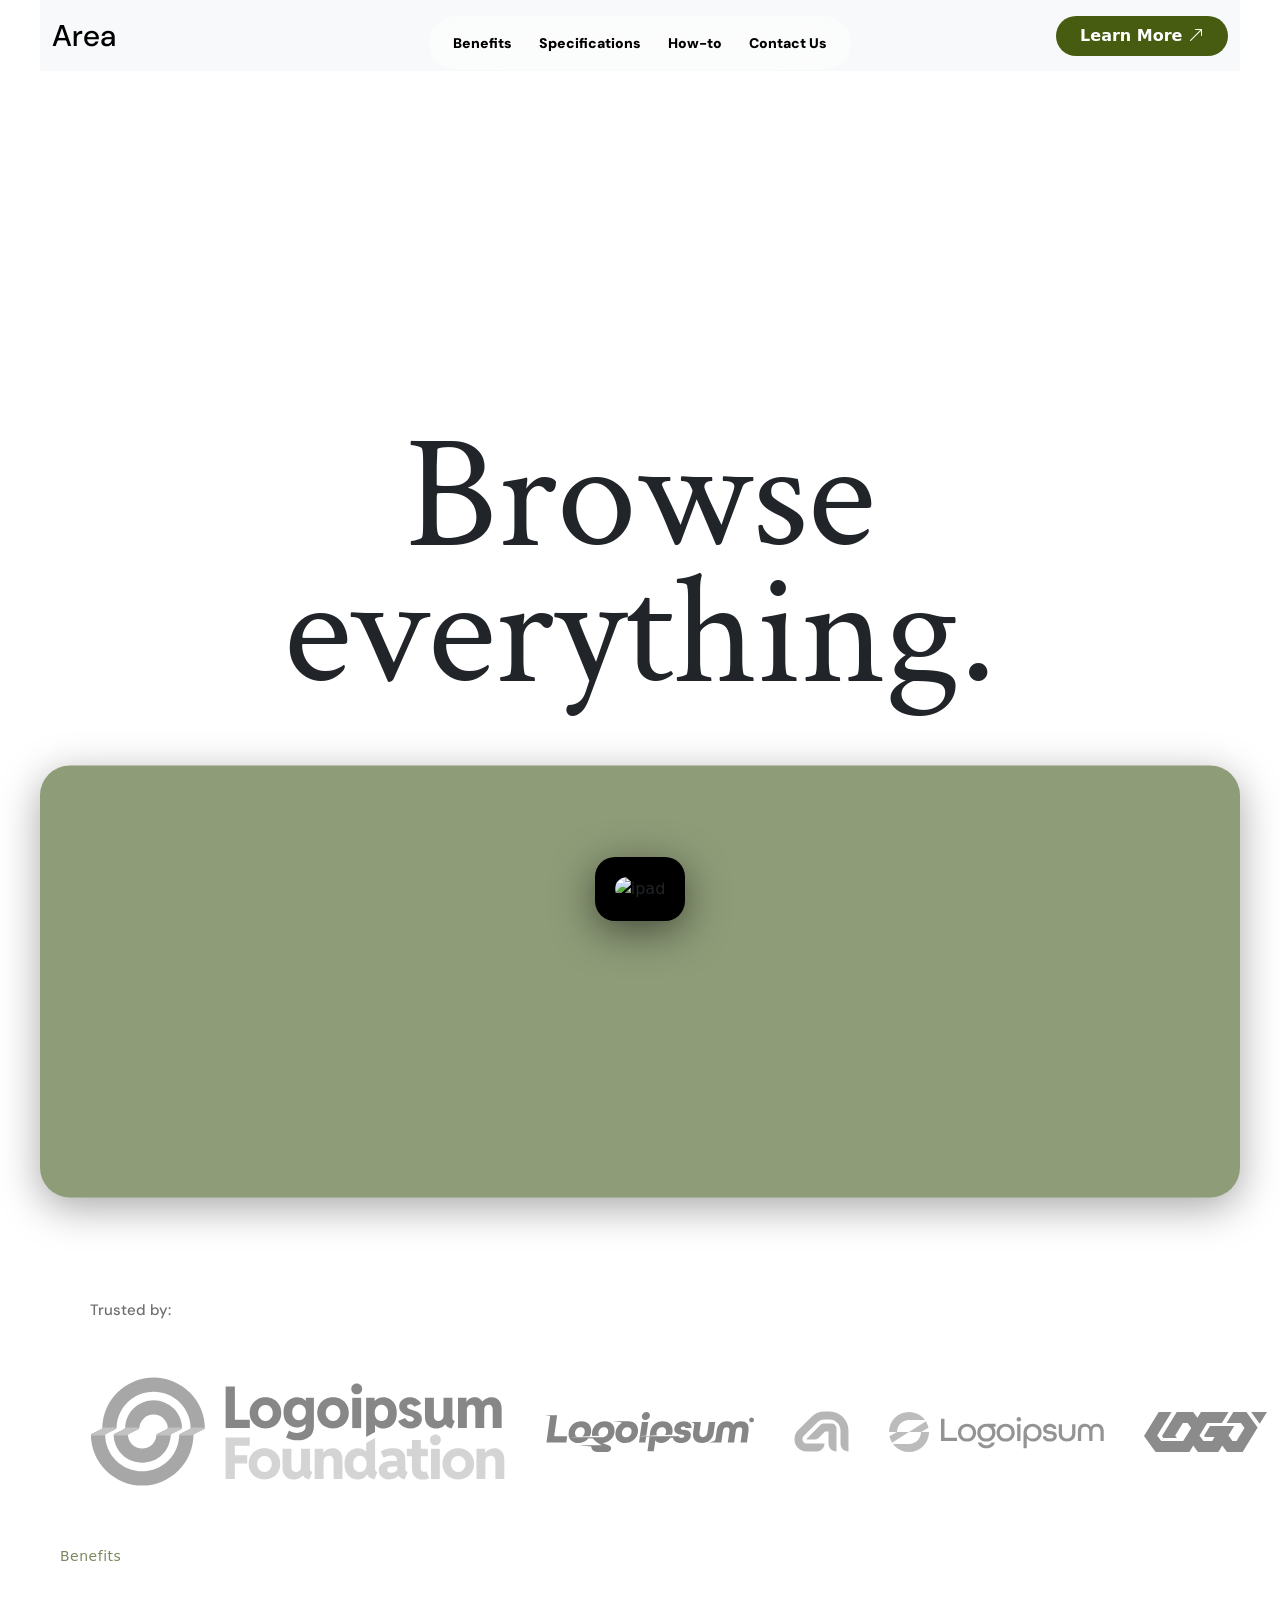
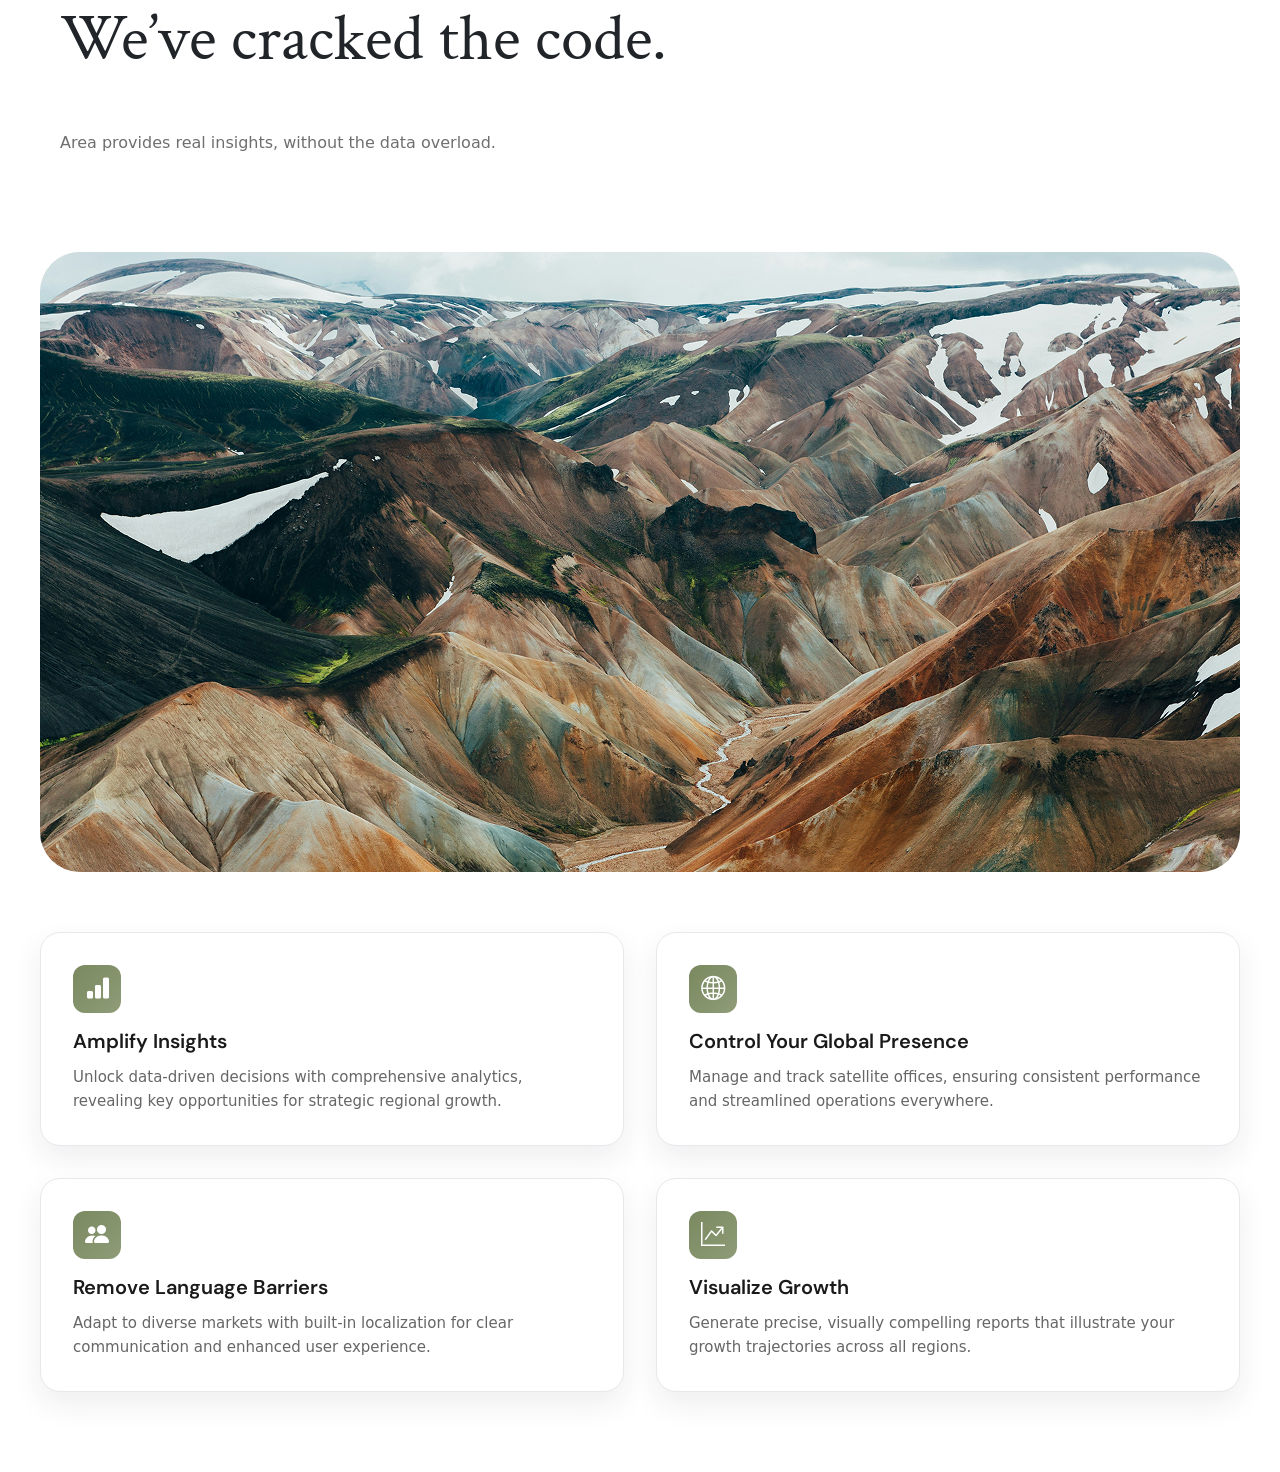
==== index.html @ 21ee9082 "sadasd" ====
<!DOCTYPE html>
<html lang="en">
<head>
    <meta charset="UTF-8">
    <meta name="viewport" content="width=device-width, initial-scale=1.0">
    <title>Document</title>
    <link rel="stylesheet" href="style.css">
    <link href="https://unpkg.com/aos@2.3.1/dist/aos.css" rel="stylesheet">
    <link href="https://cdn.jsdelivr.net/npm/bootstrap@5.3.8/dist/css/bootstrap.min.css" rel="stylesheet" integrity="sha384-sRIl4kxILFvY47J16cr9ZwB07vP4J8+LH7qKQnuqkuIAvNWLzeN8tE5YBujZqJLB" crossorigin="anonymous">
    <link rel="preconnect" href="https://fonts.googleapis.com">
    <link rel="preconnect" href="https://fonts.gstatic.com" crossorigin>
    <link href="https://fonts.googleapis.com/css2?family=DM+Sans:ital,opsz,wght@0,9..40,100..1000;1,9..40,100..1000&display=swap" rel="stylesheet">
    <link rel="preconnect" href="https://fonts.googleapis.com">
    <link rel="preconnect" href="https://fonts.gstatic.com" crossorigin>
    <link rel="stylesheet" href="https://cdn.jsdelivr.net/npm/bootstrap-icons@1.11.3/font/bootstrap-icons.min.css">
    <link href="https://fonts.googleapis.com/css2?family=Crimson+Text:ital,wght@0,400;0,600;0,700;1,400;1,600;1,700&display=swap" rel="stylesheet">
</head>
<body>
  <div class="containerMain">
    <nav class="navbar navbar-expand-lg bg-body-tertiary">
  <div class="container-fluid">
    <a class="navbar-brand" href="#">Area</a>
    <button class="navbar-toggler" type="button" data-bs-toggle="collapse" data-bs-target="#navbarSupportedContent" aria-controls="navbarSupportedContent" aria-expanded="false" aria-label="Toggle navigation">
      <span class="navbar-toggler-icon"></span>
    </button>
        <a href="#" class="btn btn-dark rounded-pill px-4 py-2 fw-semibold" >
        Learn More <i class="bi bi-arrow-up-right"></i>
        </a>
    </div>
  </nav>
</div>

<div class="headerWrapper">
<header>
    <div class="header" >
      <ul class="headerul">
        <li>
          <a href="#">Benefits</a>
        </li>
        <li>
          <a href="#">Specifications</a>
        </li>
        <li>
          <a href="#" >
            How-to
          </a>
        </li>
        <li>
          <a href="#">Contact Us</a>
        </li>
      </ul>
</header>
</div>
</div>


<section class="heroWrapper">
  <div class="container text-center my-5" id="herotext" data-aos="fade-up" data-aos-delay="400">
    <h2 id="heroHeader" data-aos="fade-up" data-aos-delay="200">Browse everything.</h2>
  </div>
  <div class="heroBlock" data-aos="hero-img-fade-up" data-aos-delay="550" data-aos-duration="1700"><img src="files/images/inner-screen.jpg" alt="ipad" class="heroimg"></div>
</section>

<section class="logoCloud">
  <h3 id="trustedBy">Trusted by:</h3>
  <div class="logos-container">
    <img src="files/logos/logoipsum-358.svg" alt="logoipsum" class="logoipsum">
    <img src="files/logos/logoipsum-372.svg" alt="logoipsum" class="logoipsum">
    <img src="files/logos/logoipsum-403.svg" alt="logoipsum" class="logoipsum">
    <img src="files/logos/logoipsum-414.svg" alt="logoipsum" class="logoipsum">
    <img src="files/logos/logoipsum-421.svg" alt="logoipsum" class="logoipsum">
  </div>
</section>


<section class="benefits-section">
    
    <div class="benefits-header">
      <span class="subtitle">Benefits</span>
      <h1>We’ve cracked the code.</h1>
      <p>Area provides real insights, without the data overload.</p>
    </div>
    <div class="main-image">
      <div class="img-placeholder">
        <img src="files/images/Hero Image.png" class="img-gori">
      </div>
    </div>

    <div class="insights-cards" data-aos="fade-up" data-aos-delay="100">
      <div class="insight-card">
        <div class="card-icon"><i class="bi bi-bar-chart-fill"></i></div>
        <h3>Amplify Insights</h3>
        <p>Unlock data-driven decisions with comprehensive analytics, revealing key opportunities for strategic regional growth.</p>
      </div>
      <div class="insight-card">
        <div class="card-icon"><i class="bi bi-globe2"></i></div>
        <h3>Control Your Global Presence</h3>
        <p>Manage and track satellite offices, ensuring consistent performance and streamlined operations everywhere.</p>
      </div>
      <div class="insight-card">
        <div class="card-icon"><i class="bi bi-people-fill"></i></div>
        <h3>Remove Language Barriers</h3>
        <p>Adapt to diverse markets with built-in localization for clear communication and enhanced user experience.</p>
      </div>
      <div class="insight-card">
        <div class="card-icon"><i class="bi bi-graph-up-arrow"></i></div>
        <h3>Visualize Growth</h3>
        <p>Generate precise, visually compelling reports that illustrate your growth trajectories across all regions.</p>
      </div>
    </div>
</section>

<!-- <p>lorem*50</p> -->
<script src="https://unpkg.com/aos@2.3.1/dist/aos.js"></script>
<script src="https://cdn.jsdelivr.net/npm/bootstrap@5.3.8/dist/js/bootstrap.bundle.min.js" integrity="sha384-FKyoEForCGlyvwx9Hj09JcYn3nv7wiPVlz7YYwJrWVcXK/BmnVDxM+D2scQbITxI" crossorigin="anonymous"></script>
<script>
  AOS.init({
    duration: 700,
    once: true,
  });
</script>
</body>
</html>
---- style.css ----
* {
    margin: 0;
    padding: 0;
    box-sizing: border-box;
    /* border: 1px solid black; */
}
.container {
    width: calc(100% - 40px); 
    max-width: 1500px;
    margin: 0 auto;
}
body{
    padding: 0 40px;
    max-width: 1500px;
    /* margin: 0 auto; */
}

a.navbar-brand {
    font-size: 30px;
    font-weight: 500;
    font-family: "DM Sans", sans-serif;
}

.btn.btn-dark.rounded-pill.px-4.py-2.fw-semibold {
    color: #fff;
    background-color: #485C11;
    transition: .3s;
    border: none;
}

.btn.btn-dark.rounded-pill.px-4.py-2.fw-semibold:hover {
    color: #fff;
    background-color: #8E9C78;
}

nav {
    display: flex;
    justify-content: space-between;
    align-items: center;
}

nav {
    position: absolute;
    left: 0px;
    right: 0px;
    top: 0;
}

header {
    border-radius: 100px;
    background-color: #ffffff72;
    backdrop-filter: blur(30px);
    padding: 20px 24px;
    display: flex;
    align-items: center;
    justify-content: center;
    z-index: 9087667890;
    pointer-events: auto;
}

.headerWrapper {
    position: fixed;
    top: 16px;
    left: 0;
    right: 0;
    display: flex;
    justify-content: center;
    z-index: 1000;
    padding: 0;
    pointer-events: none;
}

.header .headerul li a {
    text-decoration: none;
    color: #000;
    font-family: "DM Sans", sans-serif;
    font-weight: 900;
    font-size: 14px;
    transition: .2s;
    padding: 0;
    line-height: 1;
    display: block;
}

.header .headerul li {
    padding: 0;
}

.header .headerul li a:hover {
    color: #00000065;
    padding: 0;
}

.header .headerul {
    list-style: none;
    display: flex;
    justify-content: baseline;
    align-items: center;
    gap: 27px;
    padding: 0;
    align-items: center;
    margin: 0;
}

#heroHeader {
    font-size: 160px;
    font-family: "Crimson Text";
    letter-spacing: -5%;
    line-height: 85%;
}

body [data-aos="fade-up"] {
    transform: translate3d(0, 7px, 0);
    transition: .55s;
}


body [data-aos="fade-up"].aos-animate {
    transform: translate3d(0, 0, 0);
}

.heroPage {
    position: relative;
    display: flex;
    flex-direction: column;
    justify-content: center;
    align-items: center;

}

.heroBlock{
    /* content: ''; */
    position: relative;
    background-color: #000000;
    width: fit-content;
    height: fit-content;
    padding: 20px;
    border-radius: 20px;
    filter: drop-shadow(0px 10px 20px #00000081);
    /* animation: heroblock-appear 2s cubic-bezier(0,.32,.66,.99) .3s; */
}
.heroWrapper {
    position: relative  ;
    width: 100%;
    max-width: 1400px;
    height: 80vh;
    display: flex;
    flex-direction: column;
    justify-content: center;
    align-items: center;
    margin-top: 220px;
    margin: 220px auto 50px auto;
    gap: 100px;
    /* border: 2px solid red; */
}


.heroWrapper::before {
    content: '';
    position: absolute;
    top: 50%;
    left: 0;
    transform: translateY(26.5%);
    width: 100%;
    max-width: 1400px;
    height: 60%;
    background-color: #8E9C78;
    border-radius: 30px;
    z-index: -1;
    filter: drop-shadow(0px 10px 20px #00000058);
    animation: appear 1.5s ease;
}
.heroimg{
    border-radius: 20px;
    /* animation: heroimg-appear 2s ease-out; */
}
[data-aos="hero-img-fade-up"]{
    opacity: 0;
    transform: translateY(80px);
    transition-property: transform, opacity;
}
[data-aos="hero-img-fade-up"].aos-animate{
    opacity: 1;
    transform: translateY(0);
    animation-timing-function: cubic-bezier(.2,.5,.56,.96) ;
}
@keyframes appear {
    from{
        opacity: 0;
    }
    to{
        opacity: 1;
    }
}
.logoCloud{
    margin-top: 290px;
    padding: 0 50px;
    display: flex;
    flex-direction: column;
    gap: 50px;
    /* align-items: baseline;
    justify-content: space-between; */
}
#trustedBy{
    color: #6F6F6F;
    font-family: "DM Sans", sans-serif;
    font-size: 15px;
}
.logoipsum{
    filter: grayscale(100%);
    opacity: 0.5;
    /* border: 1px solid black; */
}
.logoipsum:hover{
    opacity: 1;
    transition: 1000s;
}
.logoipsum[data-aos].aos-animate {
opacity: 0.5;
}
.logoipsum[data-aos].aos-animate:hover {
    opacity: 1;
    filter: grayscale(0%);
}
.logos-container{
    display: flex;
    justify-content: space-between;
    align-items: center;
    gap: 40px;
}
/* @keyframes heroblock-appear {
    from{
        transform: translateY(80px);
        opacity: 0;
    }
    to{
        transform: translateY(0);
        opacity: 1;
    }
} */

.benefits-header {
    display: flex;
    flex-direction: column;
     margin-bottom: 20px; 
    padding: 60px 20px; 
    gap: 40px;
}

.subtitle {
      color: #7A895F; 
      font-size: 14px;
      font-weight: 500;
      letter-spacing: 0.5px;
}
.benefits-header h1 {
      font-family: "Crimson Text", serif;
      font-size: 65px; 
      font-weight: 500;
      line-height: 1;
}
.benefits-header p {
      color: #6F6F6F; 
      font-size: 16px;
      max-width: 500px; 
      line-height: 1.6;
    margin-top: 10px;
    }
.img-gori{
    margin: 0px;
    width: 100%;      height: auto; 
      background-color: #EAEAEA; 
      border-radius: 40px; 
      display: flex;
      align-items: center;
      justify-content: center;
      color: #999;
      overflow: hidden;
    }
.img-gori img {
    width: 100%;
    height: 100%;
    object-fit: cover; 
}
.insights-cards {
    display: grid;
    grid-template-columns: repeat(2, 1fr);
    gap: 32px;
    margin: 60px 0 80px;
}

.insight-card {
    background: #ffffff;
    border: 1px solid #e6e8ec;
    border-radius: 20px;
    padding: 32px;
    box-shadow: 0 12px 30px rgba(35, 44, 61, 0.08);
    transition: transform 0.3s ease, box-shadow 0.3s ease, border-color 0.3s ease;
}

.insight-card:hover {
    transform: translateY(-6px);
    box-shadow: 0 20px 40px rgba(35, 44, 61, 0.15);
}

.card-icon {
    width: 48px;
    height: 48px;
    background: linear-gradient(135deg, #7A895F 0%, #8E9C78 100%);
    border-radius: 12px;
    display: flex;
    align-items: center;
    justify-content: center;
    font-size: 24px;
    color: #ffffff;
    margin-bottom: 16px;
}

.insight-card h3 {
    font-family: "DM Sans", sans-serif;
    font-size: 20px;
    font-weight: 600;
    margin-bottom: 12px;
    color: #1a1a1a;
}

.insight-card p {
    color: #666666;
    font-size: 15px;
    line-height: 1.6;
    margin: 0;
}

@media (max-width: 768px) {
    .insights-cards {
        grid-template-columns: 1fr;
        gap: 20px;
        margin: 40px 0 60px;
    }
}

@media (max-width: 767px) {
    body {
        padding: 0 20px;
    }

    .benefits-header h1 {
        font-size: 48px;
    }
}
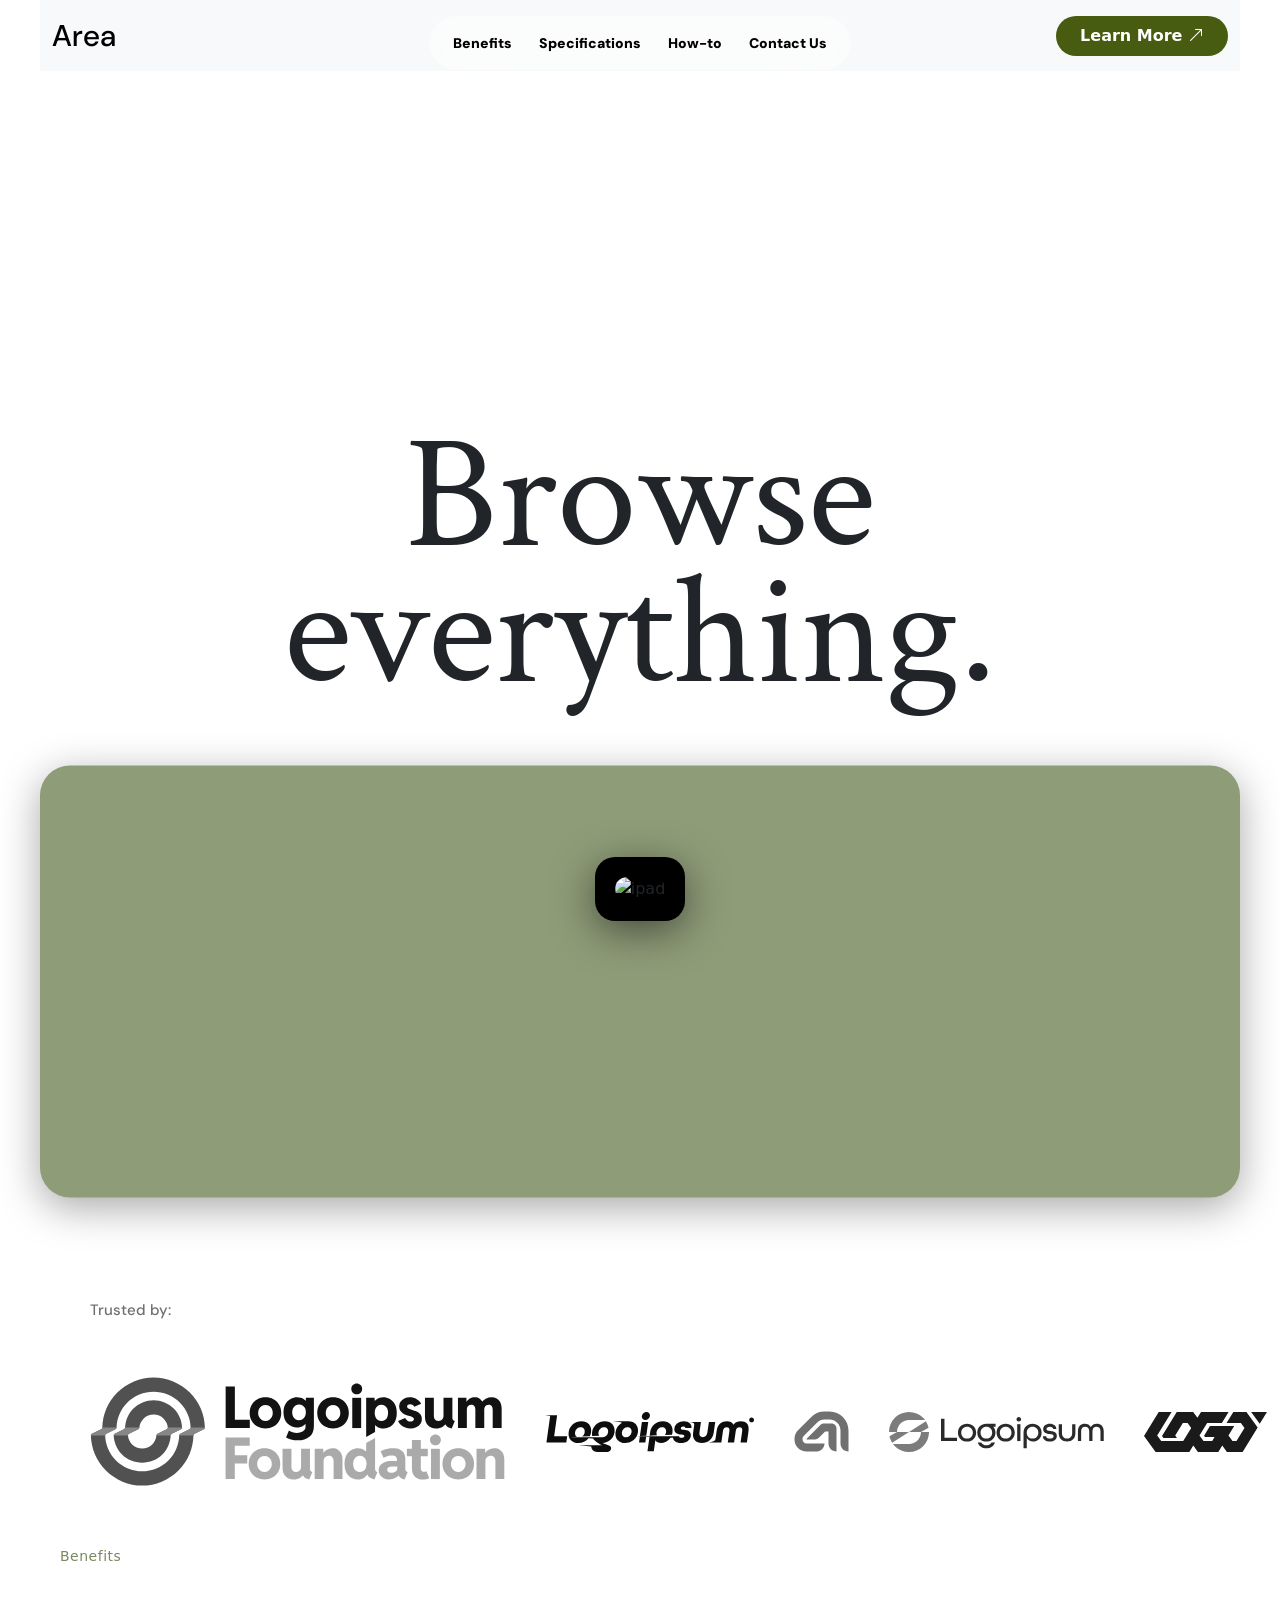
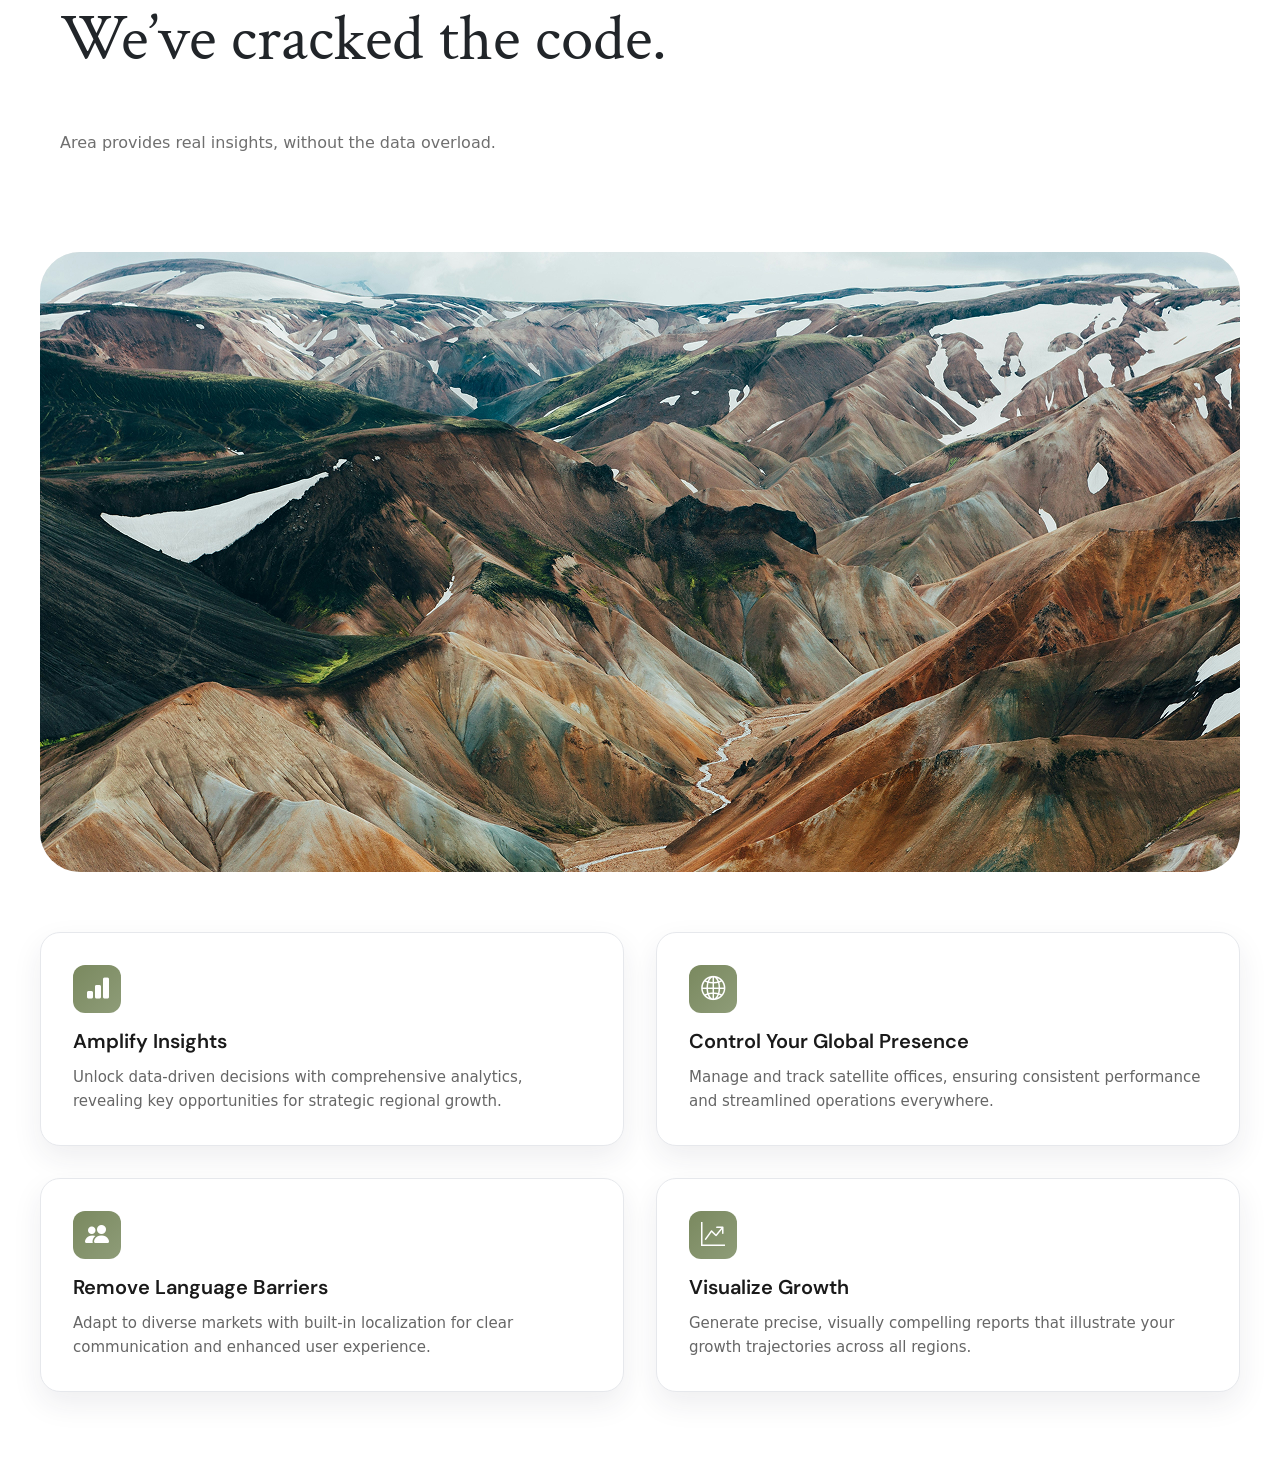
==== commit e8bd97af: "aos" ====
--- a/index.html
+++ b/index.html
@@ -64,16 +64,16 @@
 <section class="logoCloud">
   <h3 id="trustedBy">Trusted by:</h3>
   <div class="logos-container">
-    <img src="files/logos/logoipsum-358.svg" alt="logoipsum" class="logoipsum">
-    <img src="files/logos/logoipsum-372.svg" alt="logoipsum" class="logoipsum">
-    <img src="files/logos/logoipsum-403.svg" alt="logoipsum" class="logoipsum">
-    <img src="files/logos/logoipsum-414.svg" alt="logoipsum" class="logoipsum">
-    <img src="files/logos/logoipsum-421.svg" alt="logoipsum" class="logoipsum">
+    <img src="files/logos/logoipsum-358.svg" alt="logoipsum" class="logoipsum" data-aos="fade-up" data-aos-delay="200">
+    <img src="files/logos/logoipsum-372.svg" alt="logoipsum" class="logoipsum" data-aos="fade-up" data-aos-delay="200">
+    <img src="files/logos/logoipsum-403.svg" alt="logoipsum" class="logoipsum" data-aos="fade-up" data-aos-delay="200">
+    <img src="files/logos/logoipsum-414.svg" alt="logoipsum" class="logoipsum" data-aos="fade-up" data-aos-delay="200">
+    <img src="files/logos/logoipsum-421.svg" alt="logoipsum" class="logoipsum" data-aos="fade-up" data-aos-delay="200">
   </div>
 </section>
 
 
-<section class="benefits-section">
+<section class="benefits-section" data-aos="fade-up" data-aos-delay="400">
     
     <div class="benefits-header">
       <span class="subtitle">Benefits</span>
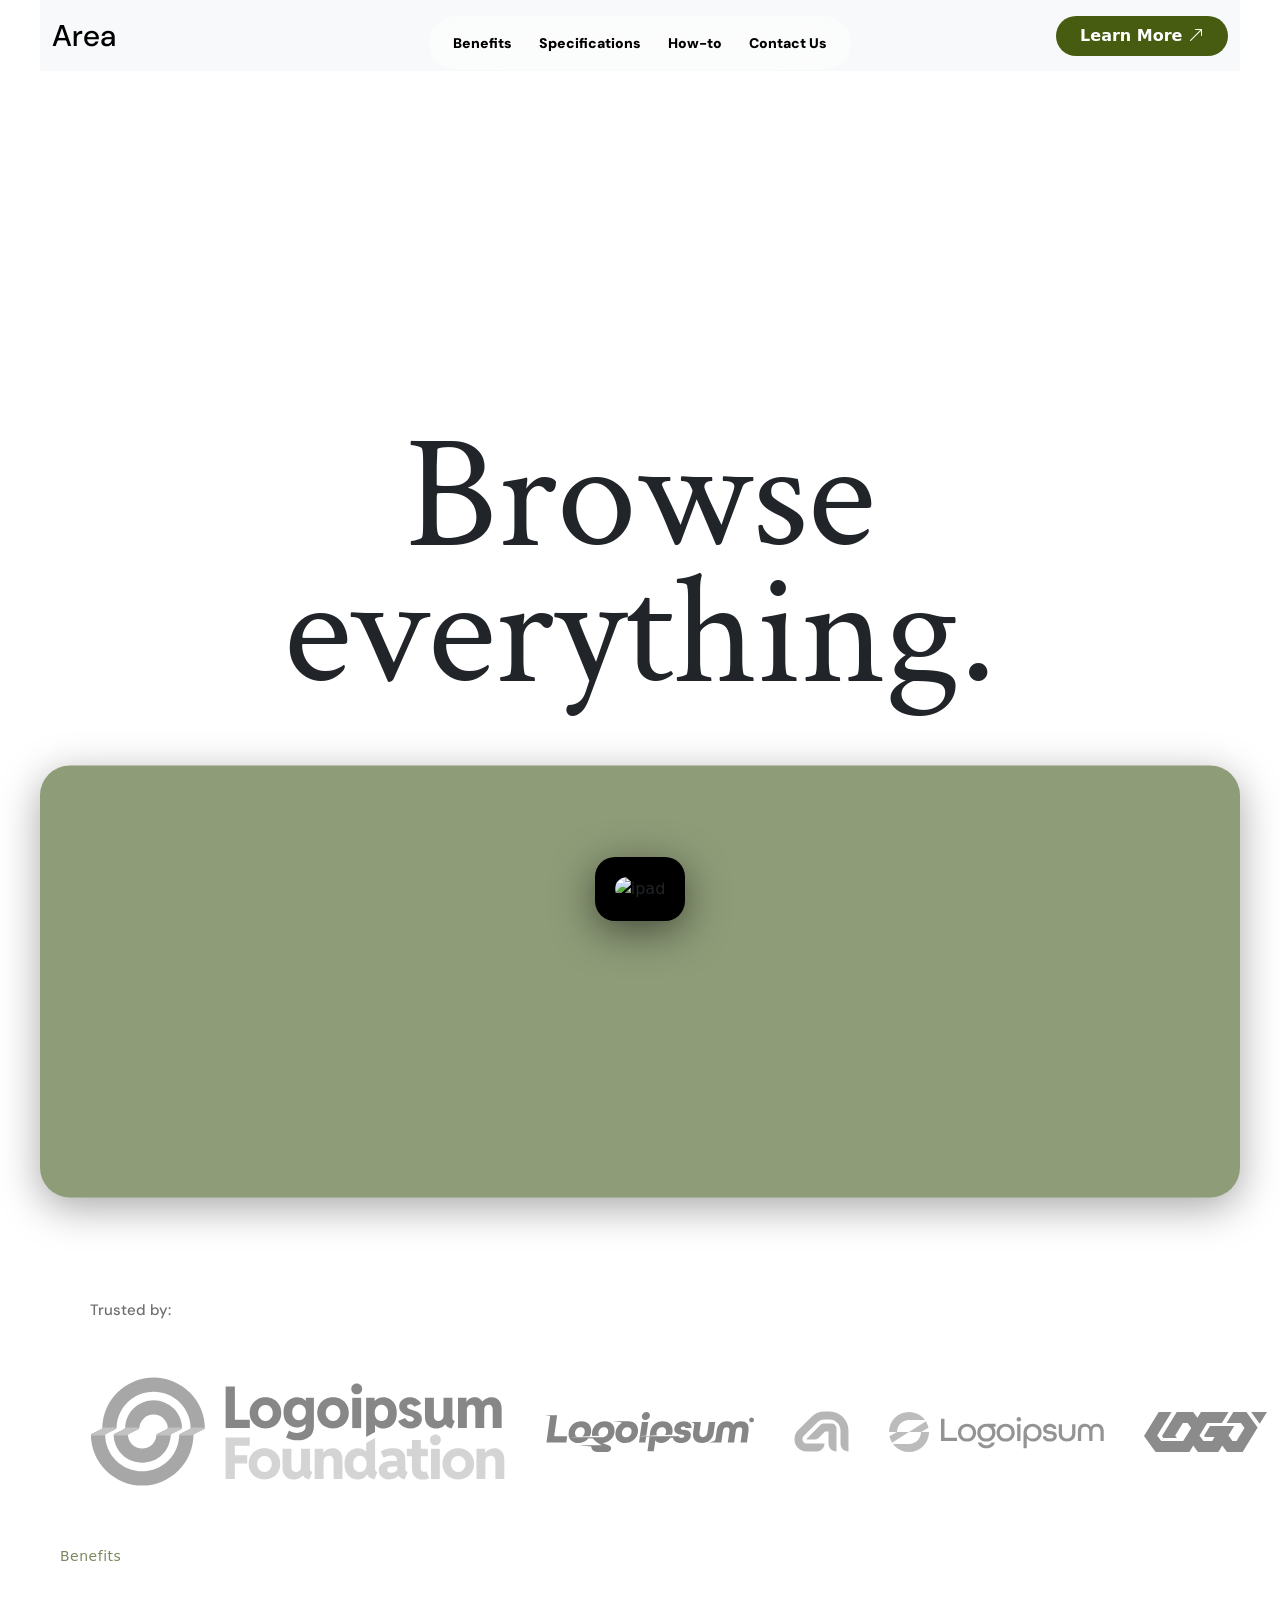
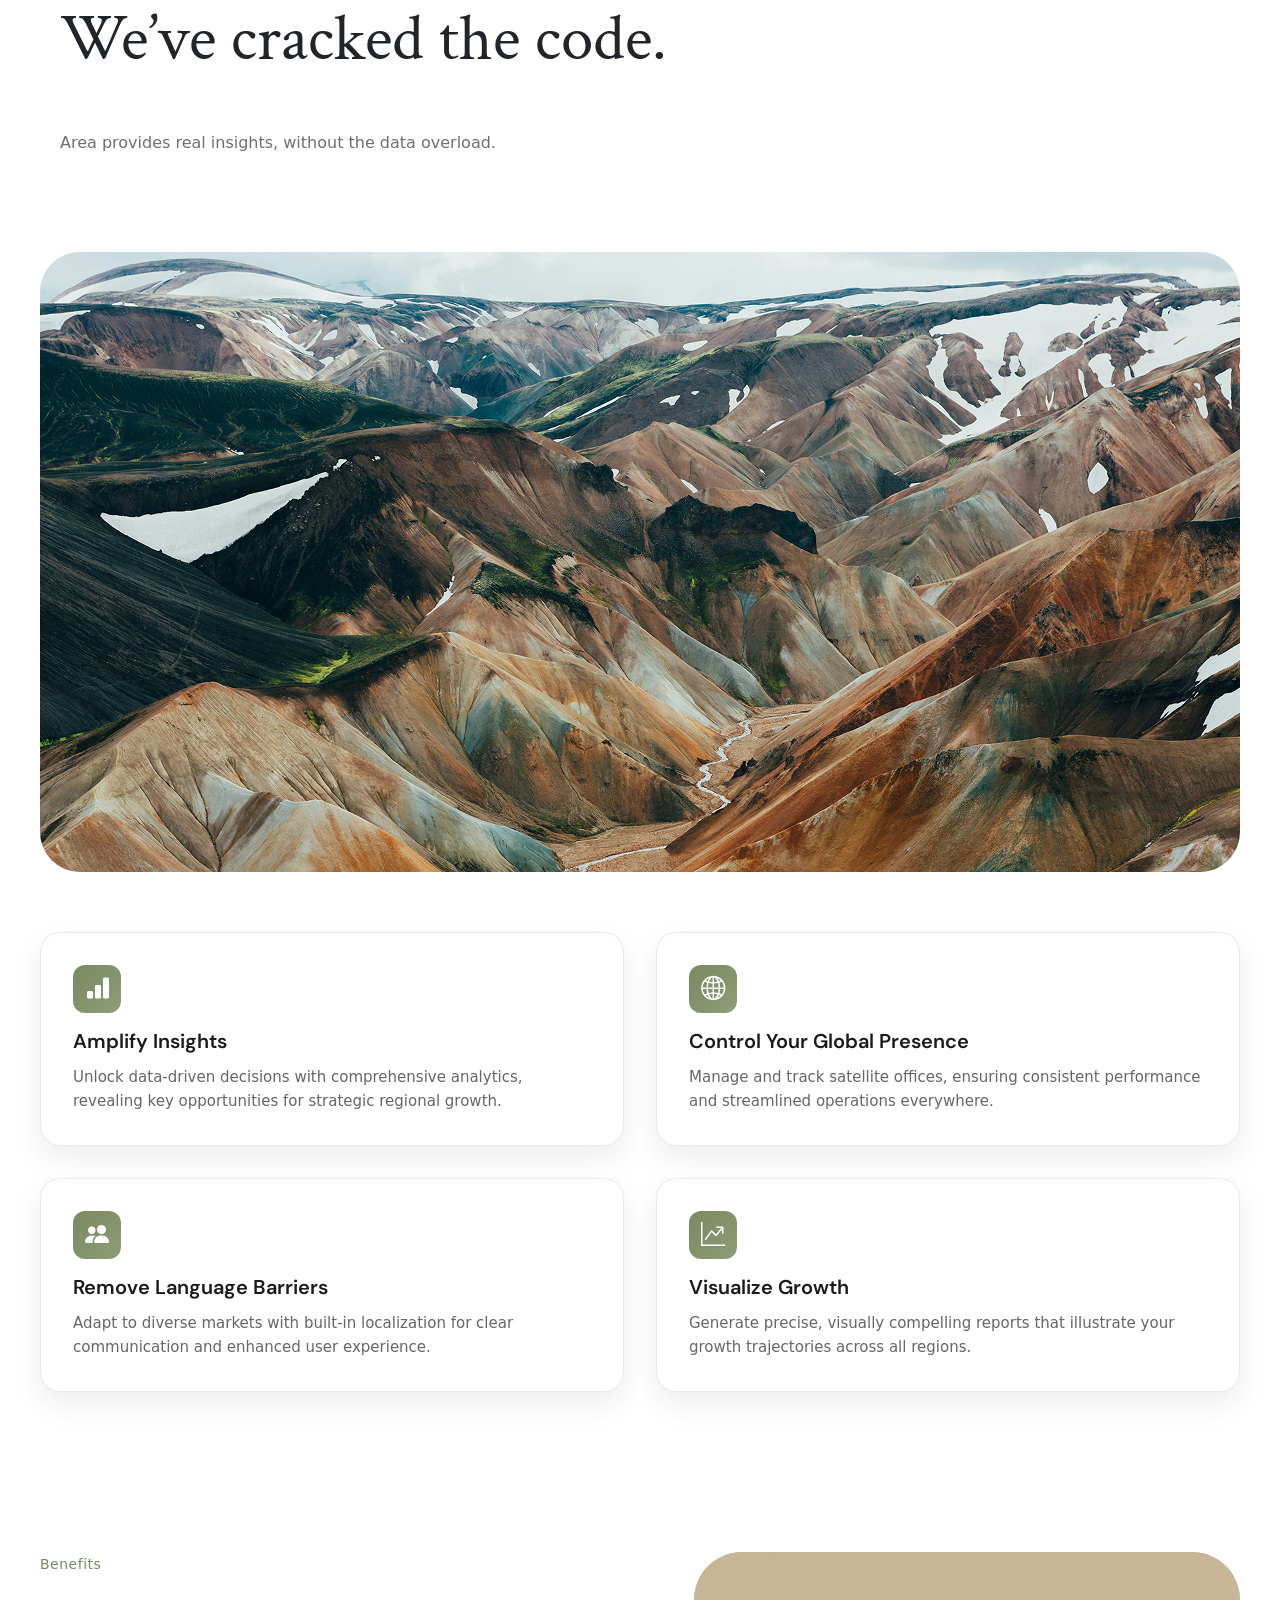
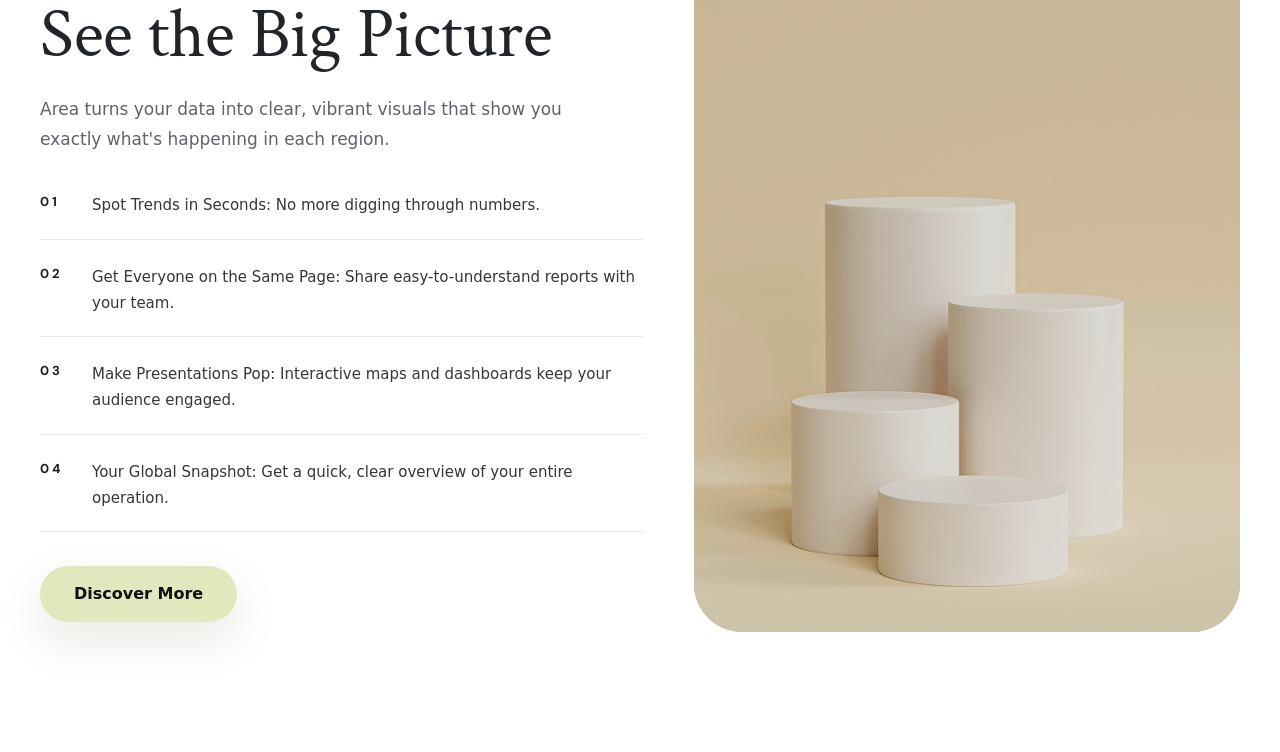
==== commit f110dcc2: "сделано кнопка и та часть для размеров покопался у джемини а так готово" ====
--- a/index.html
+++ b/index.html
@@ -64,16 +64,16 @@
 <section class="logoCloud">
   <h3 id="trustedBy">Trusted by:</h3>
   <div class="logos-container">
-    <img src="files/logos/logoipsum-358.svg" alt="logoipsum" class="logoipsum" data-aos="fade-up" data-aos-delay="200">
-    <img src="files/logos/logoipsum-372.svg" alt="logoipsum" class="logoipsum" data-aos="fade-up" data-aos-delay="200">
-    <img src="files/logos/logoipsum-403.svg" alt="logoipsum" class="logoipsum" data-aos="fade-up" data-aos-delay="200">
-    <img src="files/logos/logoipsum-414.svg" alt="logoipsum" class="logoipsum" data-aos="fade-up" data-aos-delay="200">
-    <img src="files/logos/logoipsum-421.svg" alt="logoipsum" class="logoipsum" data-aos="fade-up" data-aos-delay="200">
+    <img src="files/logos/logoipsum-358.svg" alt="logoipsum" class="logoipsum">
+    <img src="files/logos/logoipsum-372.svg" alt="logoipsum" class="logoipsum">
+    <img src="files/logos/logoipsum-403.svg" alt="logoipsum" class="logoipsum">
+    <img src="files/logos/logoipsum-414.svg" alt="logoipsum" class="logoipsum">
+    <img src="files/logos/logoipsum-421.svg" alt="logoipsum" class="logoipsum">
   </div>
 </section>
 
 
-<section class="benefits-section" data-aos="fade-up" data-aos-delay="400">
+<section class="benefits-section">
     
     <div class="benefits-header">
       <span class="subtitle">Benefits</span>
@@ -110,6 +110,43 @@
     </div>
 </section>
 
+<section class="big-picture-section">
+  <div class="big-picture-grid">
+    <div class="big-picture-copy" data-aos="fade-right" data-aos-delay="100">
+      <span class="subtitle">Benefits</span>
+      <h1>See the Big Picture</h1>
+      <p>Area turns your data into clear, vibrant visuals that show you exactly what's happening in each region.</p>
+
+      <div class="big-picture-list">
+        <div class="list-item">
+          <span class="item-number">01</span>
+          <p>Spot Trends in Seconds: No more digging through numbers.</p>
+        </div>
+        <div class="list-item">
+          <span class="item-number">02</span>
+          <p>Get Everyone on the Same Page: Share easy-to-understand reports with your team.</p>
+        </div>
+        <div class="list-item">
+          <span class="item-number">03</span>
+          <p>Make Presentations Pop: Interactive maps and dashboards keep your audience engaged.</p>
+        </div>
+        <div class="list-item">
+          <span class="item-number">04</span>
+          <p>Your Global Snapshot: Get a quick, clear overview of your entire operation.</p>
+        </div>
+      </div>
+
+      <a href="#" class="cta-button">Discover More</a>
+    </div>
+
+    <div class="big-picture-image" data-aos="fade-left" data-aos-delay="250">
+      <div class="image-card">
+        <img src="files/images/Image.png" alt="Big picture visual" class="image-fill">
+      </div>
+    </div>
+  </div>
+</section>
+
 <!-- <p>lorem*50</p> -->
 <script src="https://unpkg.com/aos@2.3.1/dist/aos.js"></script>
 <script src="https://cdn.jsdelivr.net/npm/bootstrap@5.3.8/dist/js/bootstrap.bundle.min.js" integrity="sha384-FKyoEForCGlyvwx9Hj09JcYn3nv7wiPVlz7YYwJrWVcXK/BmnVDxM+D2scQbITxI" crossorigin="anonymous"></script>
--- a/style.css
+++ b/style.css
@@ -339,12 +339,140 @@
     }
 }
 
+.big-picture-section {
+    padding: 80px 0 120px;
+}
+
+.big-picture-grid {
+    display: grid;
+    grid-template-columns: minmax(0, 1.05fr) minmax(0, 0.95fr);
+    gap: 50px;
+    align-items: start;
+    margin: 0 auto;
+}
+
+.big-picture-copy {
+    max-width: 620px;
+}
+
+.big-picture-copy h1 {
+    font-family: "Crimson Text", serif;
+    font-size: 70px;
+    line-height: 1.02;
+    margin: 24px 0 24px;
+}
+
+.big-picture-copy p {
+    color: #5f6368;
+    font-size: 17px;
+    line-height: 1.75;
+    max-width: 560px;
+    margin-bottom: 38px;
+}
+
+.big-picture-list {
+    display: grid;
+    gap: 24px;
+    margin-bottom: 34px;
+}
+
+.list-item {
+    display: flex;
+    gap: 18px;
+    align-items: flex-start;
+    padding-bottom: 20px;
+    border-bottom: 1px solid #ebeae7;
+}
+
+.item-number {
+    font-family: "DM Sans", sans-serif;
+    font-size: 13px;
+    font-weight: 700;
+    letter-spacing: 0.2em;
+    text-transform: uppercase;
+    color: #1e1e1e;
+    min-width: 34px;
+}
+
+.list-item p {
+    margin: 0;
+    color: #363636;
+    font-size: 15px;
+    line-height: 1.75;
+}
+
+.cta-button {
+    display: inline-flex;
+    align-items: center;
+    justify-content: center;
+    padding: 16px 34px;
+    background: #dfe9bd;
+    color: #101010;
+    border-radius: 999px;
+    font-weight: 700;
+    text-decoration: none;
+    box-shadow: 0 18px 45px rgba(80, 104, 56, 0.14);
+    transition: transform 0.2s ease, background 0.2s ease;
+}
+
+.cta-button:hover {
+    transform: translateY(-2px);
+    background: #d0dfaa;
+}
+
+.big-picture-image {
+    display: flex;
+    justify-content: flex-end;
+}
+
+.image-card {
+    width: 100%;
+    max-width: 100%;
+    min-height: 680px;
+    border-radius: 48px;
+    background: #d6c2a2;
+    overflow: hidden;
+    display: flex;
+    align-items: center;
+    justify-content: center;
+}
+
+.image-card .image-fill {
+    width: 100%;
+    height: 100%;
+    object-fit: cover;
+    display: block;
+}
+
+@media (max-width: 1100px) {
+    .big-picture-grid {
+        grid-template-columns: 1fr;
+    }
+
+    .big-picture-image {
+        justify-content: center;
+    }
+
+    .image-card {
+        min-height: 520px;
+    }
+}
+
 @media (max-width: 767px) {
     body {
         padding: 0 20px;
     }
 
-    .benefits-header h1 {
+    .benefits-header h1,
+    .big-picture-copy h1 {
         font-size: 48px;
     }
-}
+
+    .big-picture-grid {
+        gap: 30px;
+    }
+
+    .image-card {
+        min-height: 360px;
+    }
+}
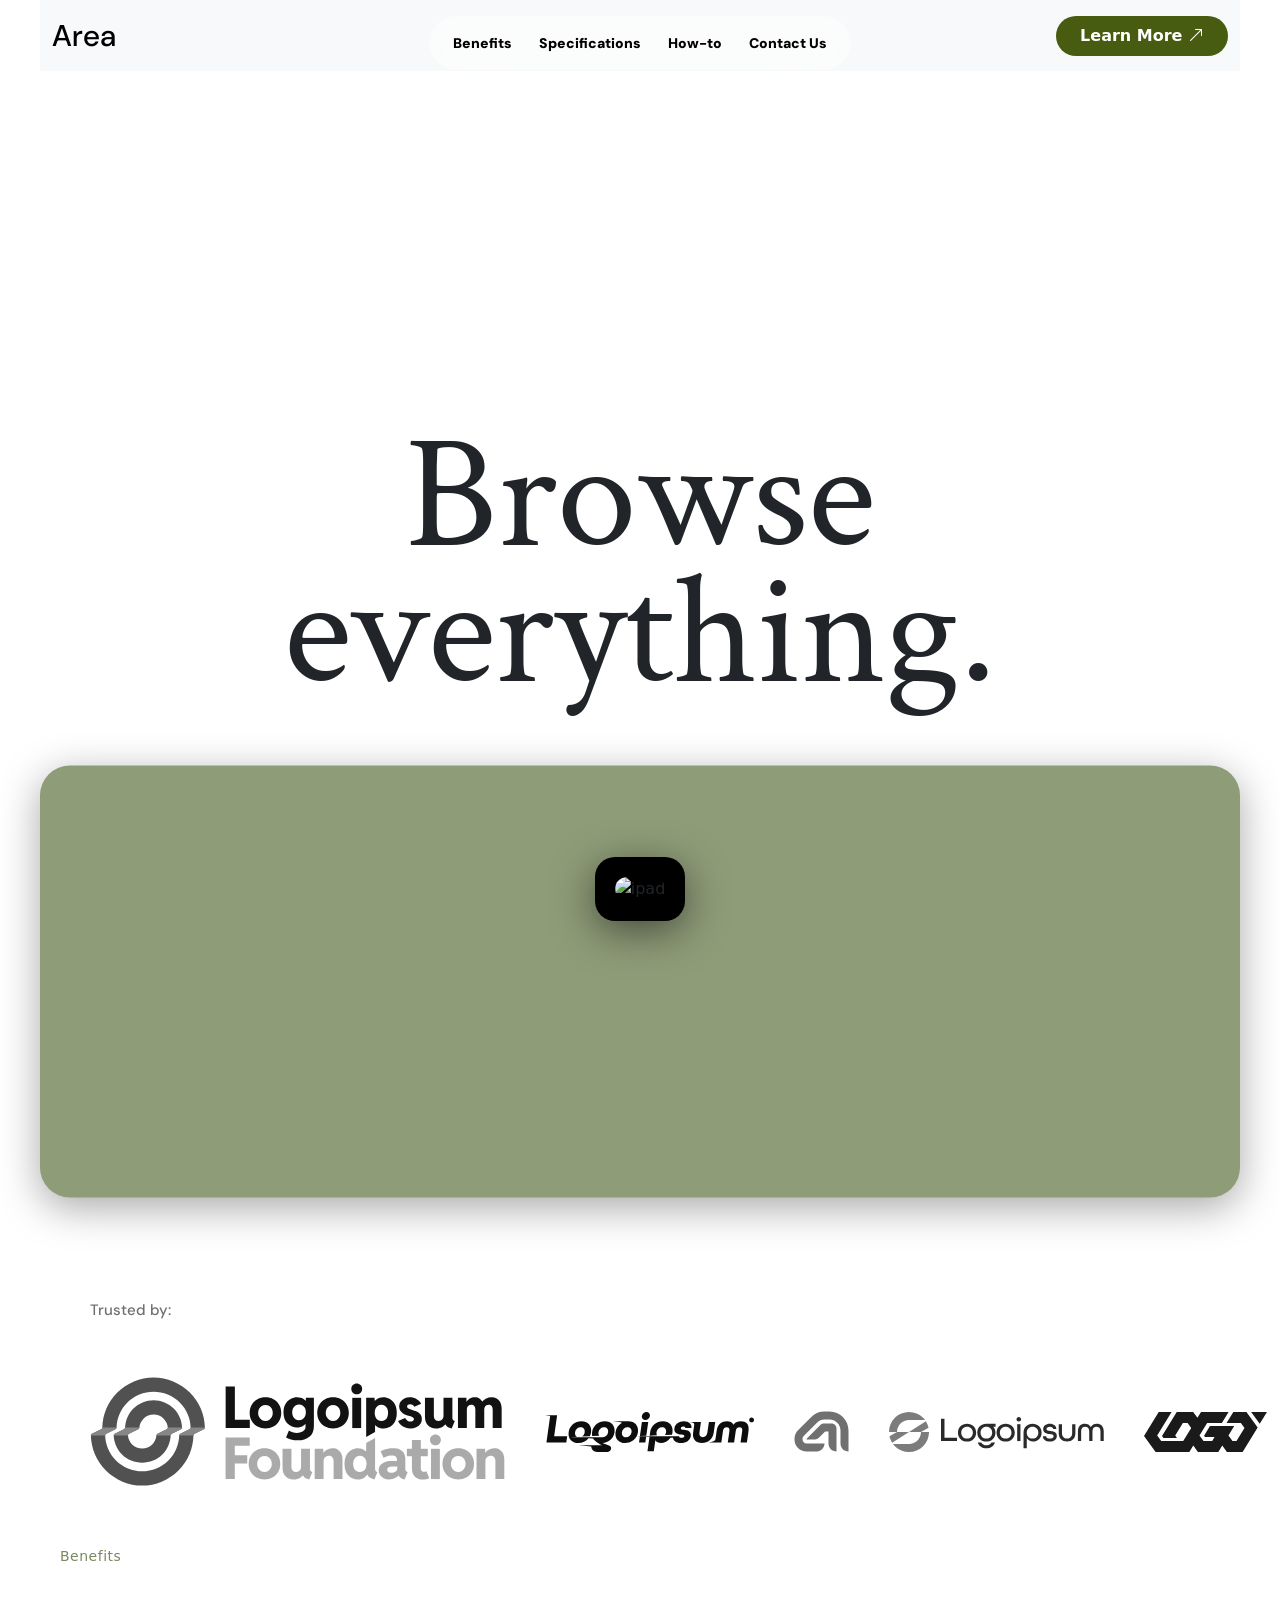
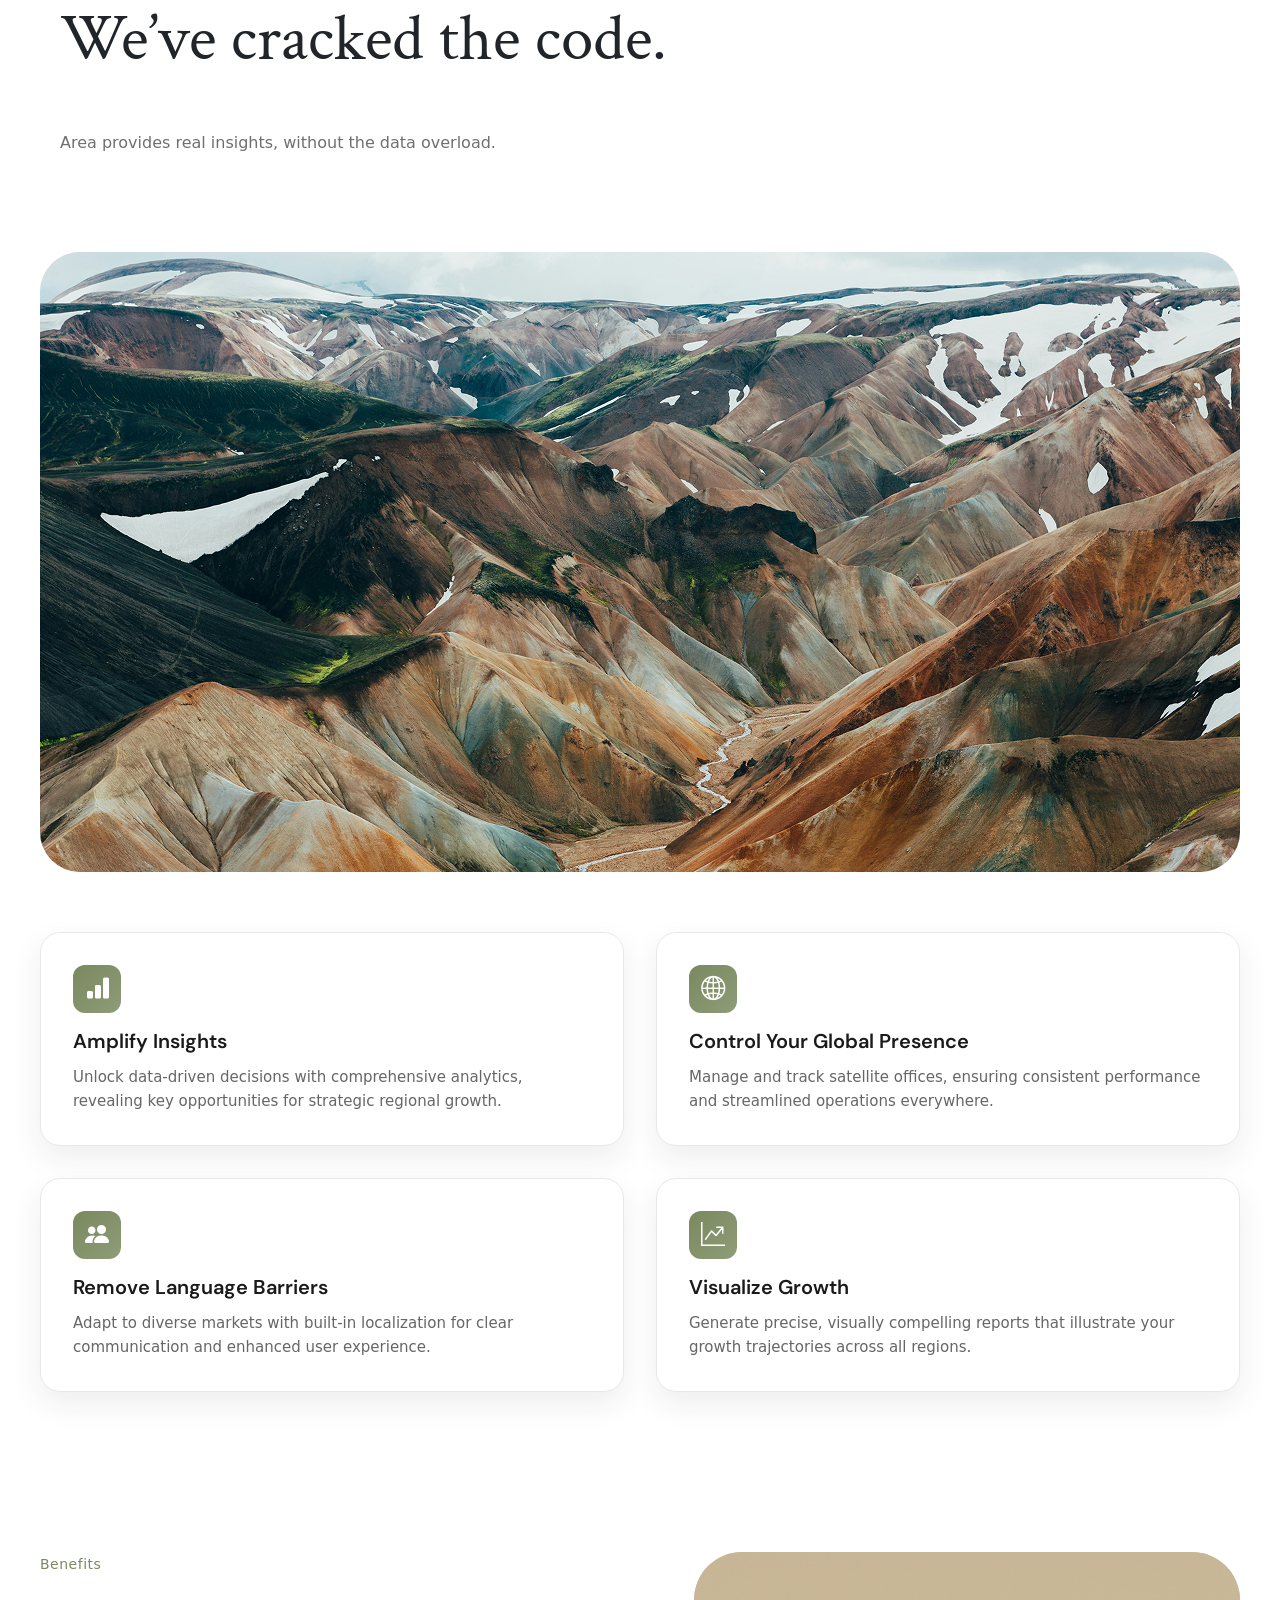
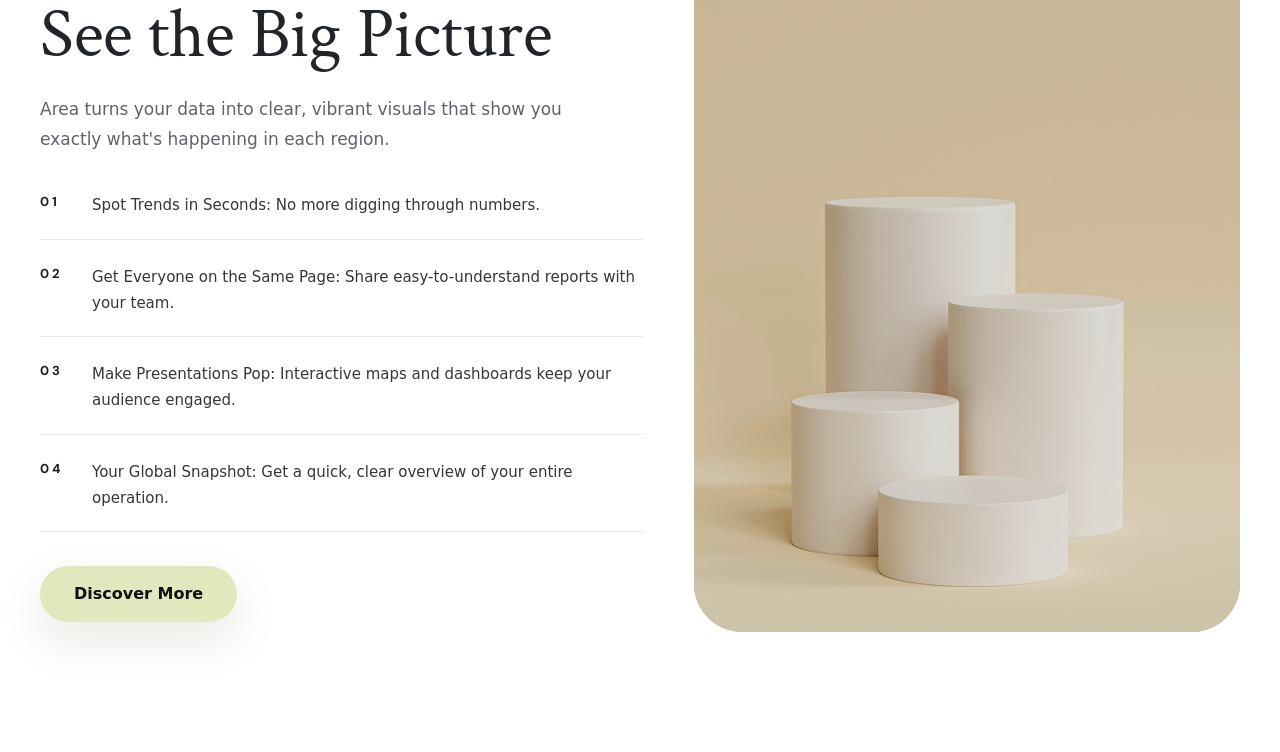
==== commit 5df35487: "Merge branch 'main' of https://github.com/Akilabq/website-dengil" ====
--- a/index.html
+++ b/index.html
@@ -64,16 +64,16 @@
 <section class="logoCloud">
   <h3 id="trustedBy">Trusted by:</h3>
   <div class="logos-container">
-    <img src="files/logos/logoipsum-358.svg" alt="logoipsum" class="logoipsum">
-    <img src="files/logos/logoipsum-372.svg" alt="logoipsum" class="logoipsum">
-    <img src="files/logos/logoipsum-403.svg" alt="logoipsum" class="logoipsum">
-    <img src="files/logos/logoipsum-414.svg" alt="logoipsum" class="logoipsum">
-    <img src="files/logos/logoipsum-421.svg" alt="logoipsum" class="logoipsum">
+    <img src="files/logos/logoipsum-358.svg" alt="logoipsum" class="logoipsum" data-aos="fade-up" data-aos-delay="200">
+    <img src="files/logos/logoipsum-372.svg" alt="logoipsum" class="logoipsum" data-aos="fade-up" data-aos-delay="200">
+    <img src="files/logos/logoipsum-403.svg" alt="logoipsum" class="logoipsum" data-aos="fade-up" data-aos-delay="200">
+    <img src="files/logos/logoipsum-414.svg" alt="logoipsum" class="logoipsum" data-aos="fade-up" data-aos-delay="200">
+    <img src="files/logos/logoipsum-421.svg" alt="logoipsum" class="logoipsum" data-aos="fade-up" data-aos-delay="200">
   </div>
 </section>
 
 
-<section class="benefits-section">
+<section class="benefits-section" data-aos="fade-up" data-aos-delay="400">
     
     <div class="benefits-header">
       <span class="subtitle">Benefits</span>
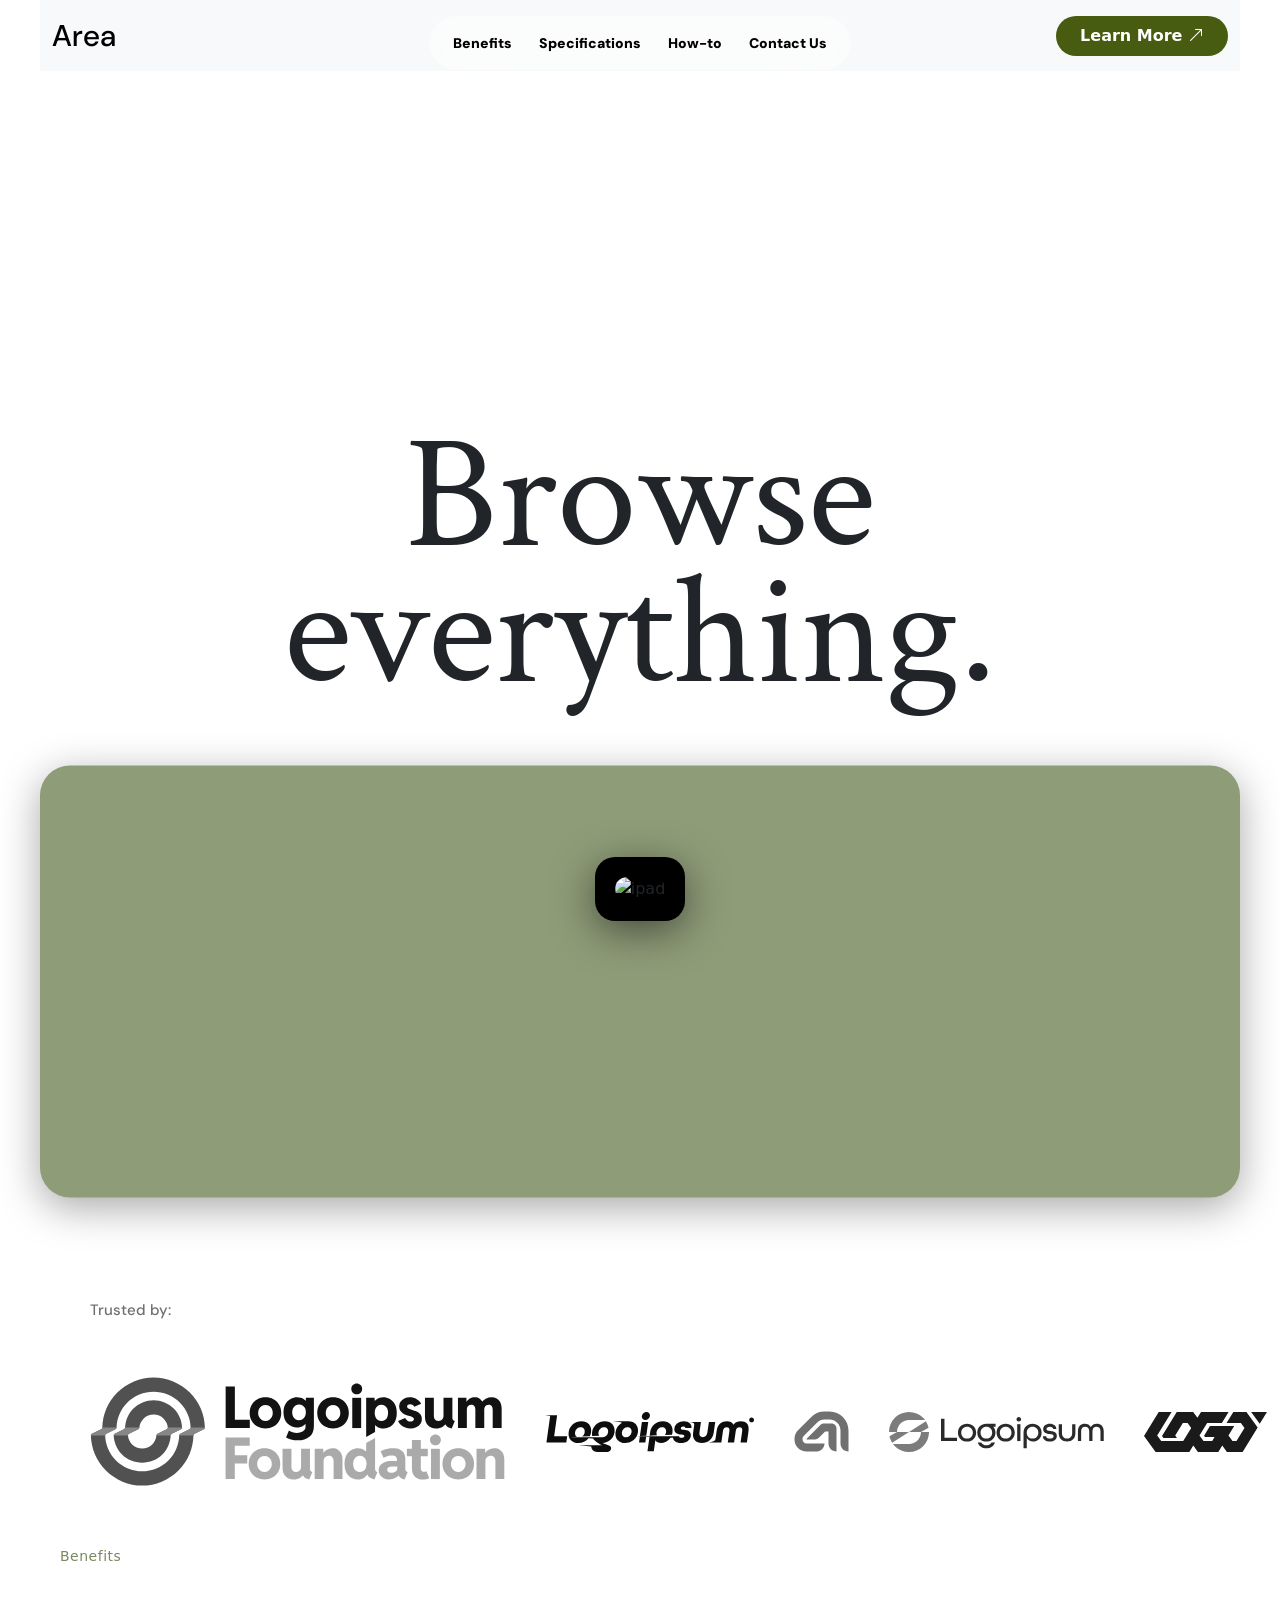
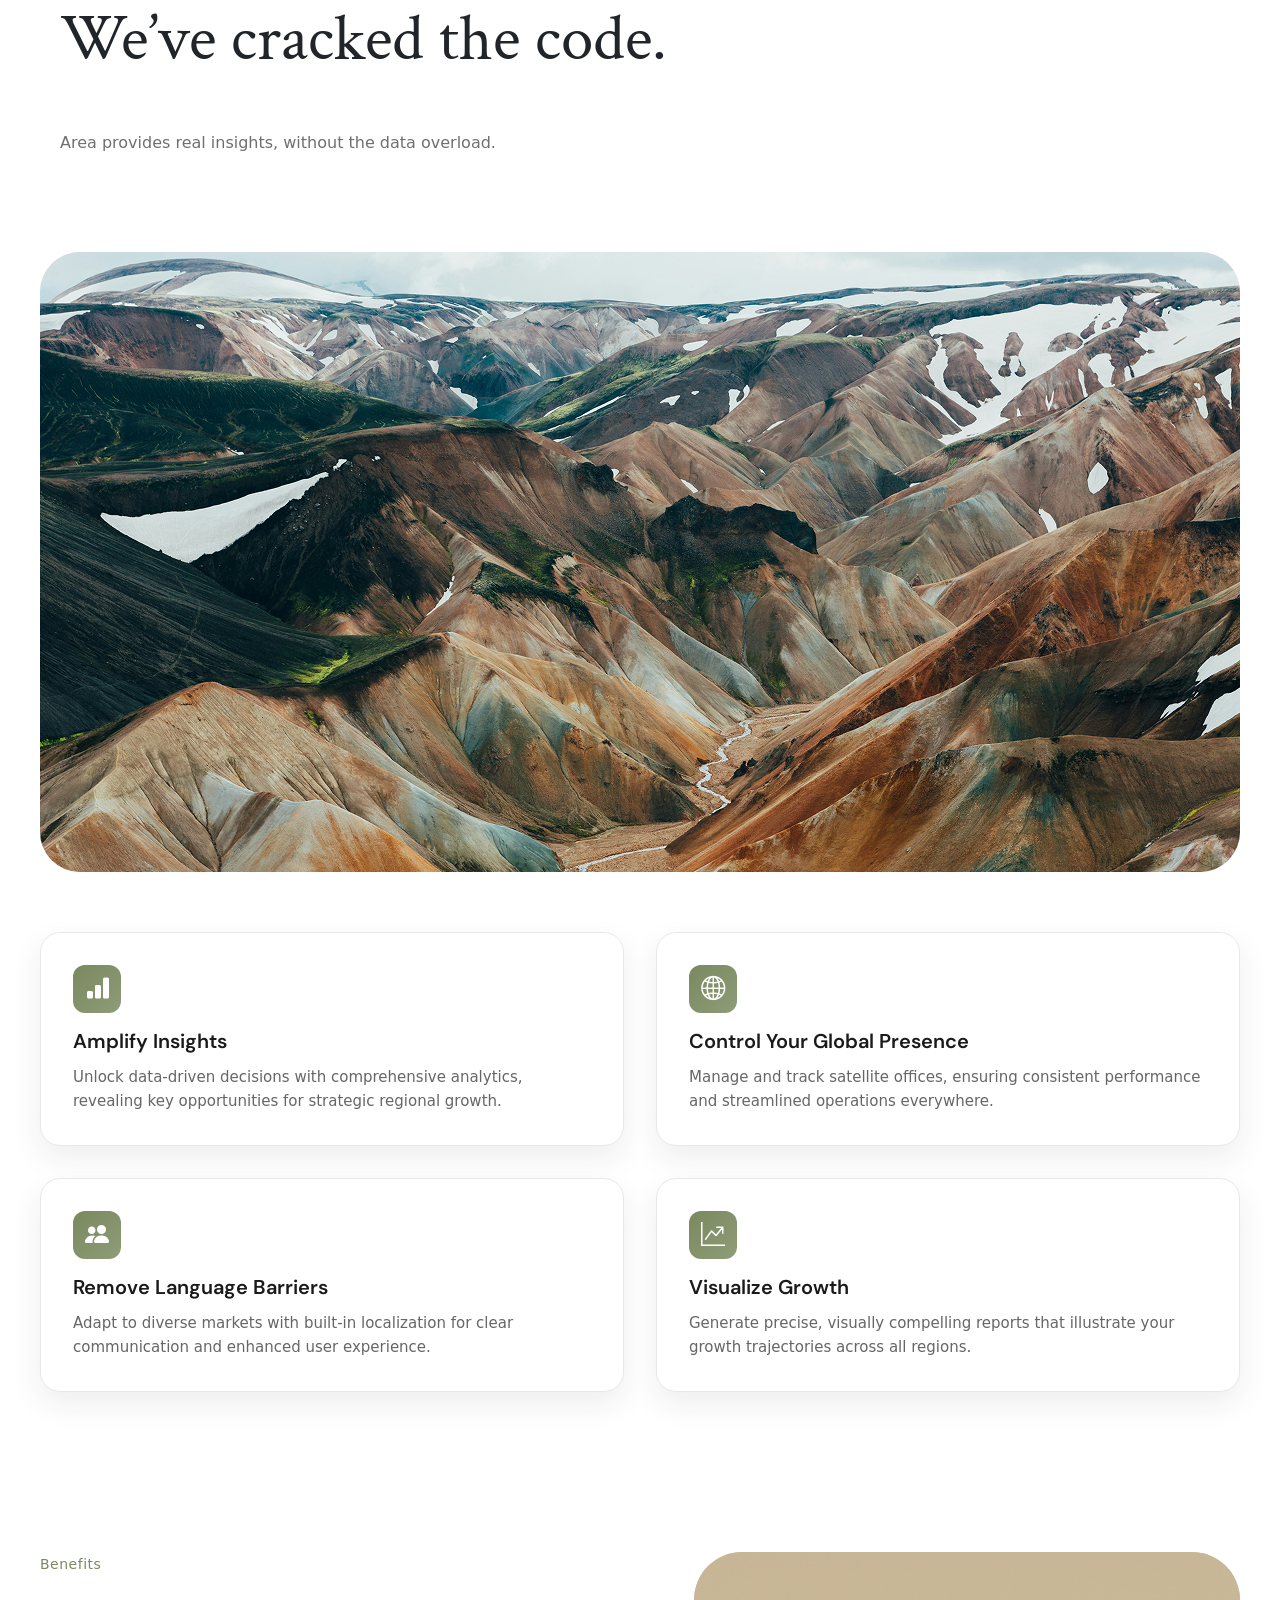
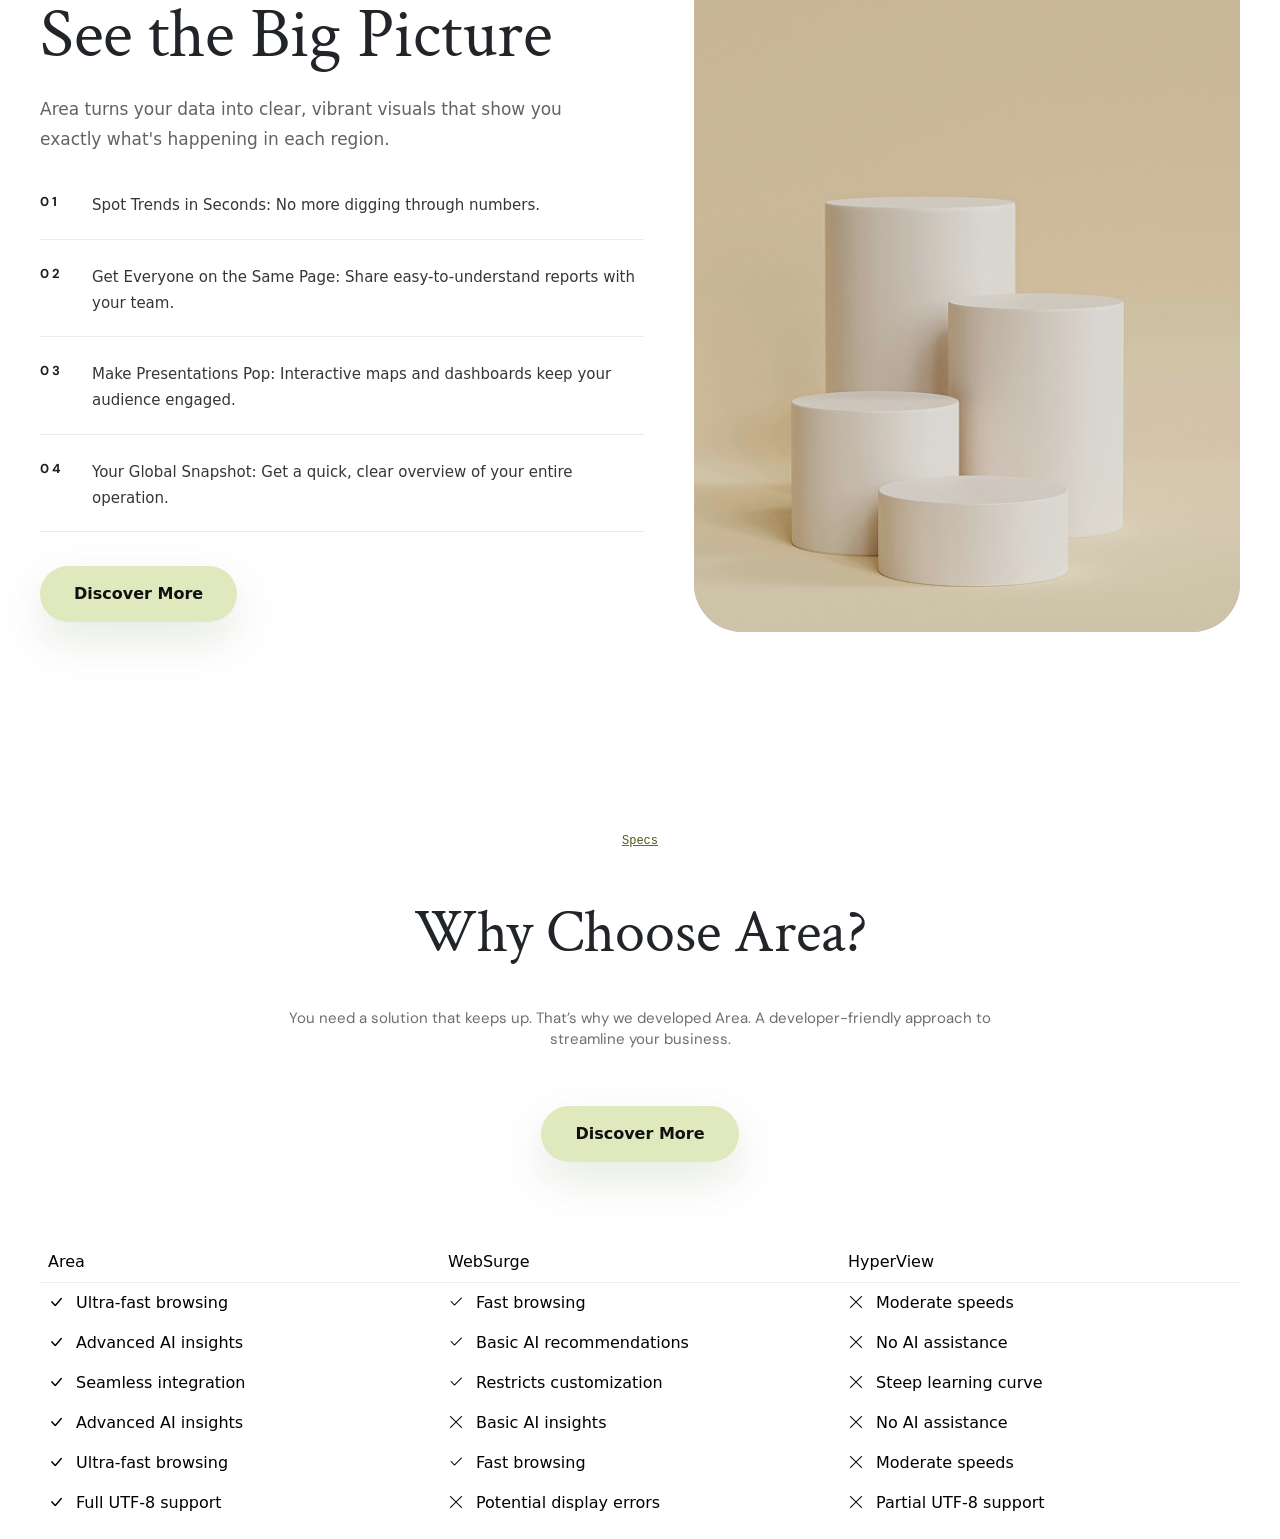
==== commit e23360d4: "table 1 try" ====
--- a/index.html
+++ b/index.html
@@ -35,10 +35,10 @@
     <div class="header" >
       <ul class="headerul">
         <li>
-          <a href="#">Benefits</a>
-        </li>
-        <li>
-          <a href="#">Specifications</a>
+          <a href="#Benefits">Benefits</a>
+        </li>
+        <li>
+          <a href="#Specifications">Specifications</a>
         </li>
         <li>
           <a href="#" >
@@ -110,7 +110,7 @@
     </div>
 </section>
 
-<section class="big-picture-section">
+<section class="big-picture-section" id="Benefits">
   <div class="big-picture-grid">
     <div class="big-picture-copy" data-aos="fade-right" data-aos-delay="100">
       <span class="subtitle">Benefits</span>
@@ -136,7 +136,7 @@
         </div>
       </div>
 
-      <a href="#" class="cta-button">Discover More</a>
+      <a class="cta-button">Discover More</a>
     </div>
 
     <div class="big-picture-image" data-aos="fade-left" data-aos-delay="250">
@@ -147,6 +147,47 @@
   </div>
 </section>
 
+
+<section class="specs" id="Specifications">
+  <div class="specs-content">
+    <a href="#Specifications"><p class="captions">Specs</p></a>
+    <h1 class="heading1">Why Choose Area?</h1>
+    <p class="paragraph" id="specs-p">You need a solution that keeps up. That’s why we developed Area. A developer-friendly approach to streamline your business. </p>
+    <button class="cta-button">Discover More</button>
+  </div>
+</section>
+
+<section class="table">
+  <div class="table-grid">
+    <div class="tcolumn">
+      <div class="th">Area</div>
+      <div class="td"><i class="bi bi-check-lg"></i>Ultra-fast browsing</div>
+      <div class="td"><i class="bi bi-check-lg"></i>Advanced AI insights</div>
+      <div class="td"><i class="bi bi-check-lg"></i>Seamless integration</div>
+      <div class="td"><i class="bi bi-check-lg"></i>Advanced AI insights</div>
+      <div class="td"><i class="bi bi-check-lg"></i>Ultra-fast browsing</div>
+      <div class="td"><i class="bi bi-check-lg"></i>Full UTF-8 support</div>
+    </div>
+    <div class="tcolumn">
+      <div class="th">WebSurge</div>
+      <div class="td"><i class="bi bi-check2"></i>Fast browsing</div>
+      <div class="td"><i class="bi bi-check2"></i>Basic AI recommendations</div>
+      <div class="td"><i class="bi bi-check2"></i>Restricts customization</div>
+      <div class="td"><i class="bi bi-x-lg"></i>Basic AI insights</div>
+      <div class="td"><i class="bi bi-check2"></i>Fast browsing</div>
+      <div class="td"><i class="bi bi-x-lg"></i>Potential display errors</div>
+    </div>
+    <div class="tcolumn">
+      <div class="th">HyperView</div>
+      <div class="td"><i class="bi bi-x-lg"></i>Moderate speeds</div>
+      <div class="td"><i class="bi bi-x-lg"></i>No AI assistance</div>
+      <div class="td"><i class="bi bi-x-lg"></i>Steep learning curve</div>
+      <div class="td"><i class="bi bi-x-lg"></i>No AI assistance</div>
+      <div class="td"><i class="bi bi-x-lg"></i>Moderate speeds</div>
+      <div class="td"><i class="bi bi-x-lg"></i>Partial UTF-8 support</div>
+    </div>
+  </div>
+</section>
 <!-- <p>lorem*50</p> -->
 <script src="https://unpkg.com/aos@2.3.1/dist/aos.js"></script>
 <script src="https://cdn.jsdelivr.net/npm/bootstrap@5.3.8/dist/js/bootstrap.bundle.min.js" integrity="sha384-FKyoEForCGlyvwx9Hj09JcYn3nv7wiPVlz7YYwJrWVcXK/BmnVDxM+D2scQbITxI" crossorigin="anonymous"></script>
--- a/style.css
+++ b/style.css
@@ -4,17 +4,45 @@
     box-sizing: border-box;
     /* border: 1px solid black; */
 }
+@import url('https://fonts.googleapis.com/css2?family=Roboto+Mono:ital,wght@0,100..700;1,100..700&display=swap');
 .container {
     width: calc(100% - 40px); 
     max-width: 1500px;
     margin: 0 auto;
 }
+.heading1{
+    font-size: 60px;
+    font-family: "Crimson Text", sans-serif;
+    line-height: 90%;
+    letter-spacing: -3%;
+}
+.paragraph{
+    font-size: 15px;
+    font-family: "DM Sans", sans-serif;
+    line-height: 140%;
+    letter-spacing: -0.5%;
+    color: #6F6F6F;
+}
+.cta-button {
+    display: inline-flex;
+    align-items: center;
+    justify-content: center;
+    padding: 16px 34px;
+    background: #dfe9bd;
+    color: #101010;
+    border-radius: 999px;
+    font-weight: 700;
+    text-decoration: none;
+    box-shadow: 0 18px 45px rgba(80, 104, 56, 0.14);
+    transition: transform 0.2s ease, background 0.2s ease;
+    border: none;
+    width: fit-content;
+}
 body{
     padding: 0 40px;
     max-width: 1500px;
     /* margin: 0 auto; */
 }
-
 a.navbar-brand {
     font-size: 30px;
     font-weight: 500;
@@ -401,20 +429,6 @@
     line-height: 1.75;
 }
 
-.cta-button {
-    display: inline-flex;
-    align-items: center;
-    justify-content: center;
-    padding: 16px 34px;
-    background: #dfe9bd;
-    color: #101010;
-    border-radius: 999px;
-    font-weight: 700;
-    text-decoration: none;
-    box-shadow: 0 18px 45px rgba(80, 104, 56, 0.14);
-    transition: transform 0.2s ease, background 0.2s ease;
-}
-
 .cta-button:hover {
     transform: translateY(-2px);
     background: #d0dfaa;
@@ -476,3 +490,42 @@
         min-height: 360px;
     }
 }
+.captions{
+    color: #485C11;
+    font-size: 12px;
+    font-family: "Roboto Mono", monospace;
+}
+
+.specs-content{
+    margin: 80px 240px;
+    display: flex;
+    gap: 40px;
+    flex-direction: column;
+    text-align: center;
+    align-items: center;
+}
+#specs-p{
+    max-width: 720px;
+}
+.table-grid{
+display: grid;
+    grid-template-columns: repeat(3, minmax(400px, 600px)); 
+    gap: 0;
+    width: 100%;
+    max-width: 1200px;  
+    margin: 0 auto;
+}
+.tcolumn{
+    width: 100%
+}
+.td{
+    display: flex;
+    align-items: center;
+    justify-content: flex-start; 
+    gap: 12px;
+    padding: 30px 32px; 
+    background: #fff;
+}
+.th{
+    border-bottom: 1px solid #eee; 
+}
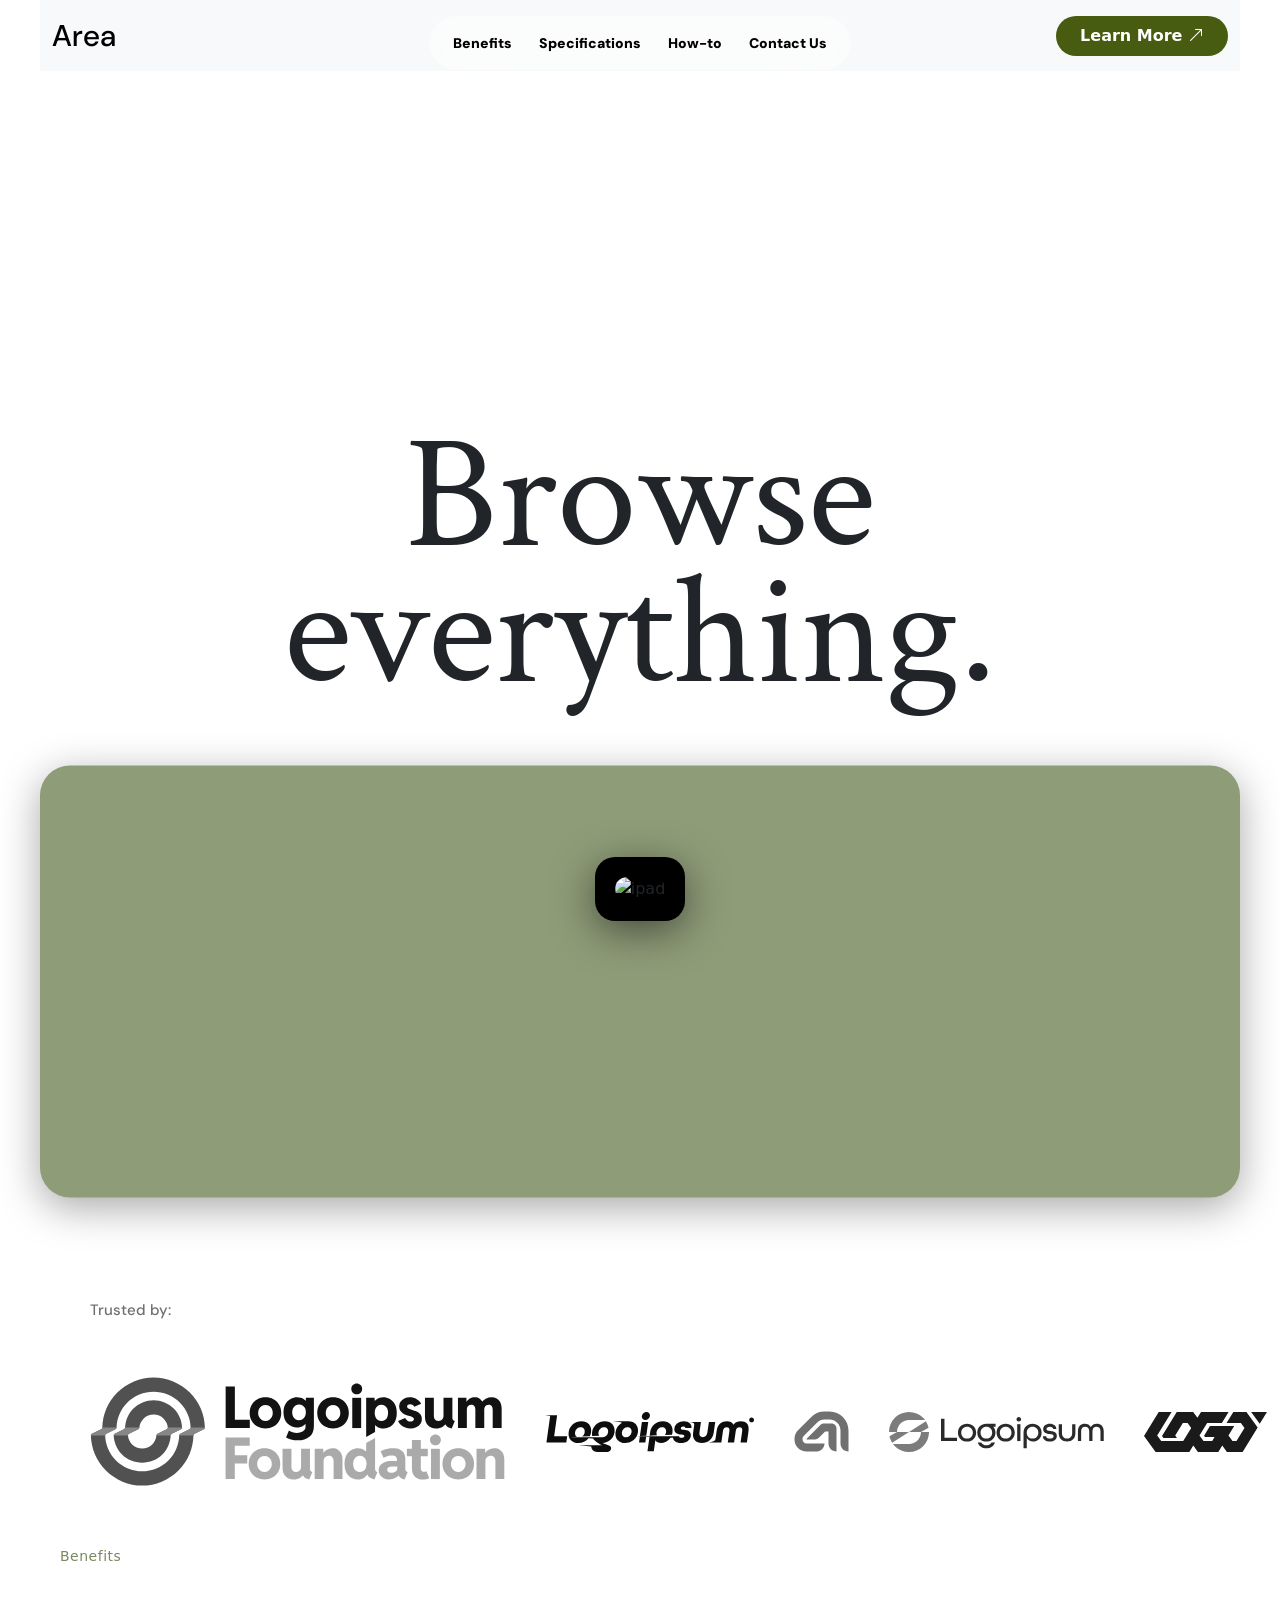
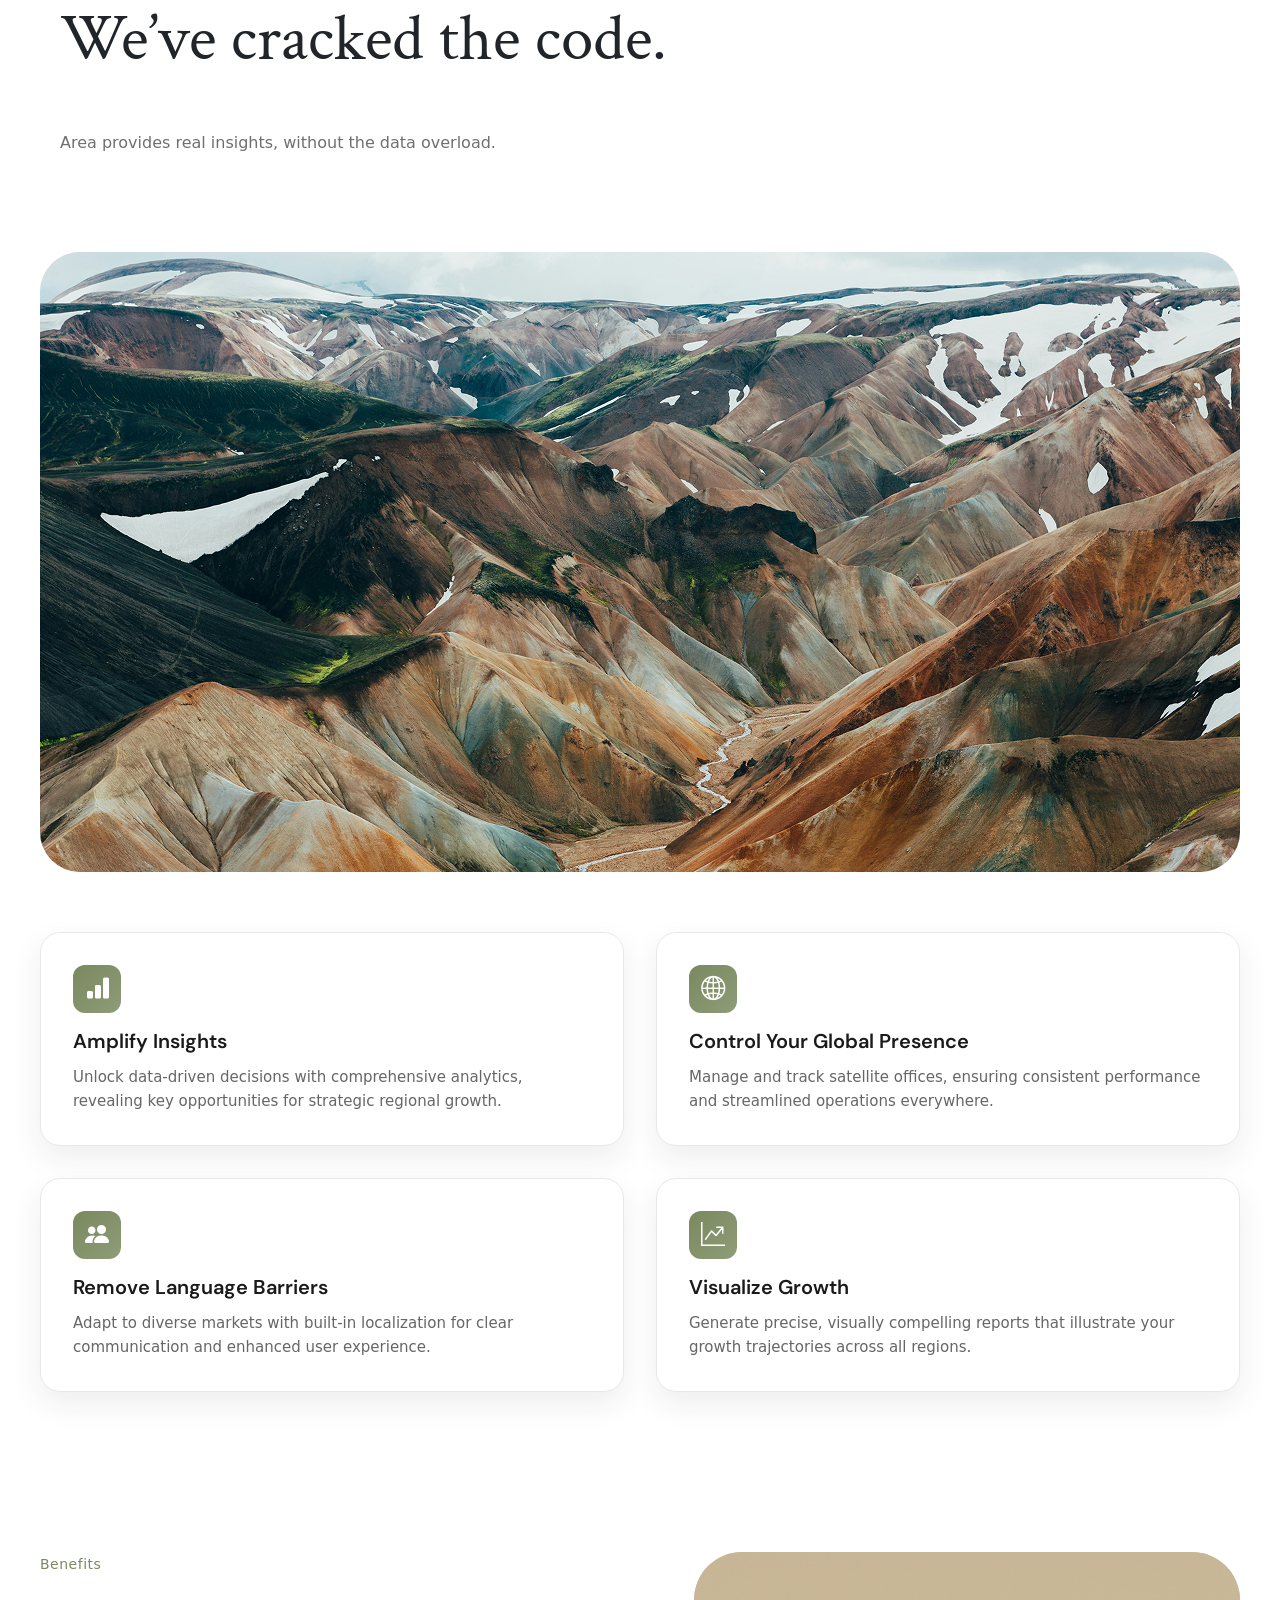
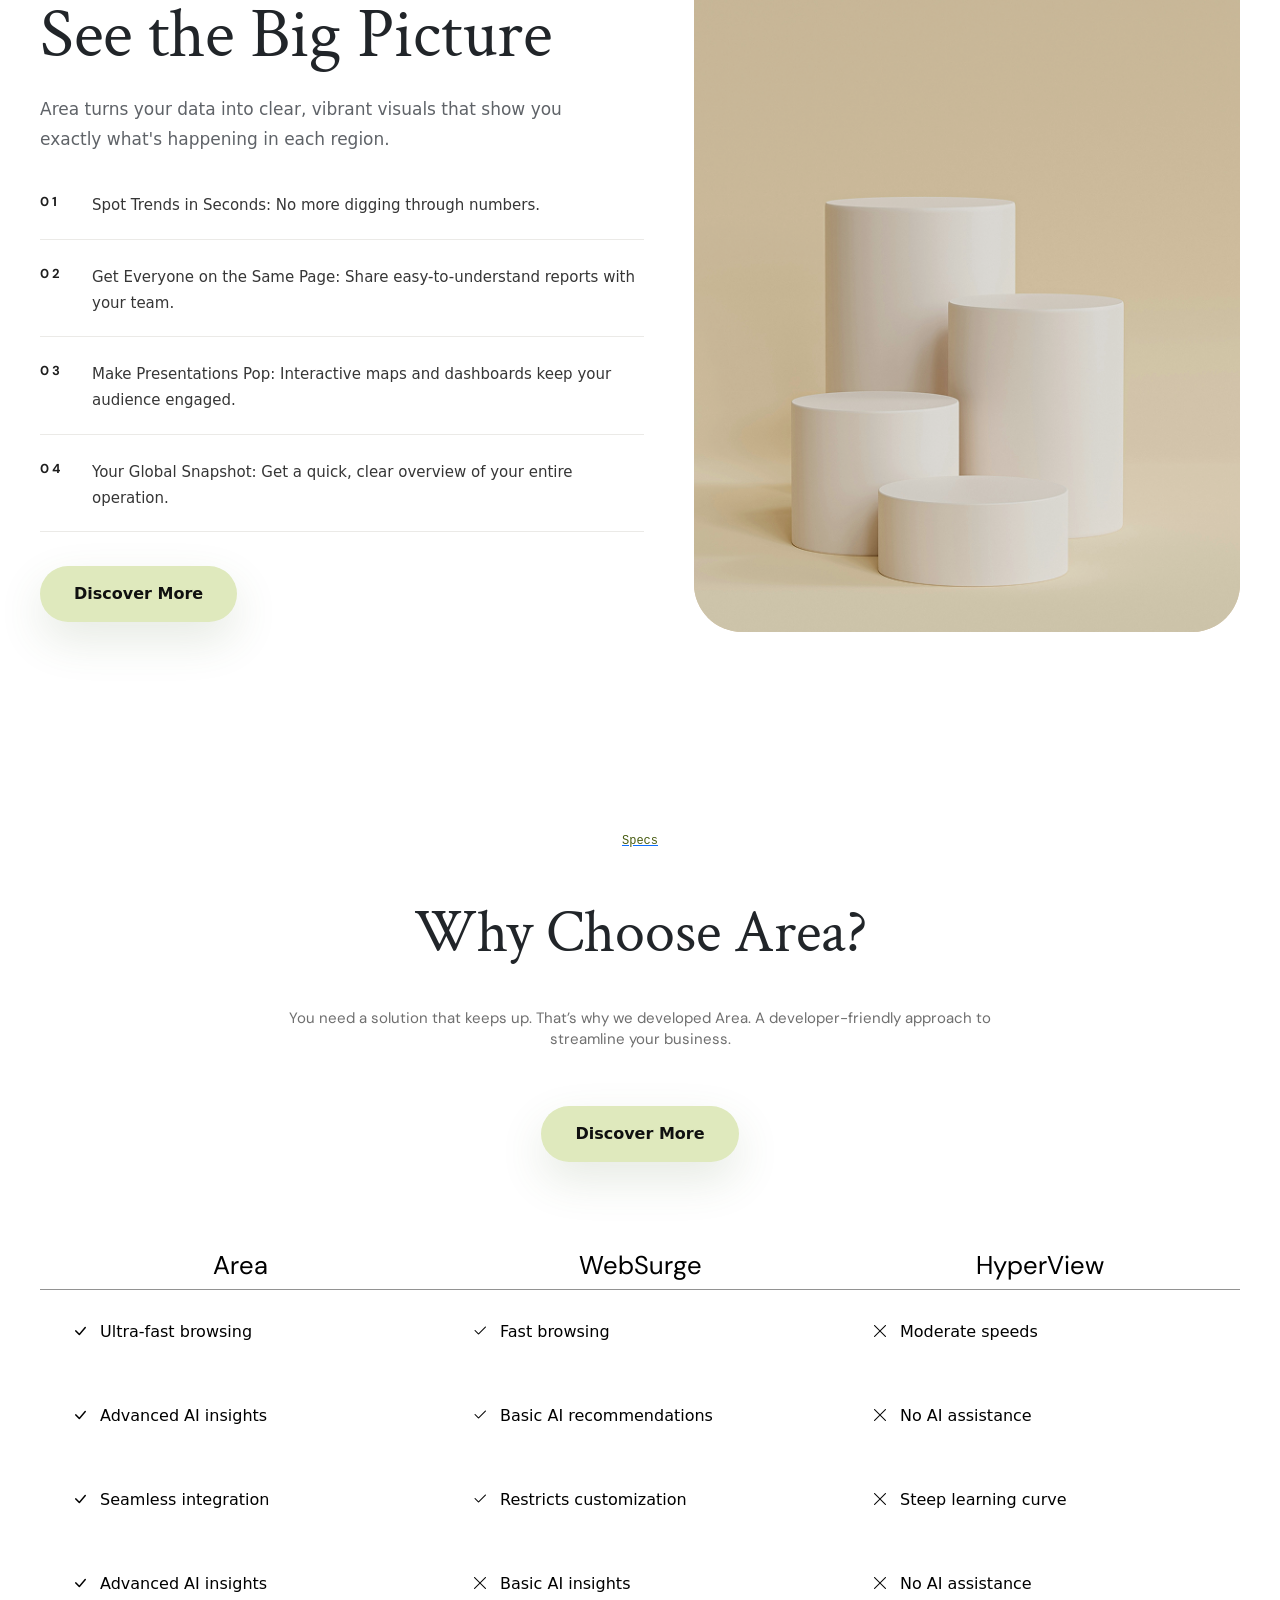
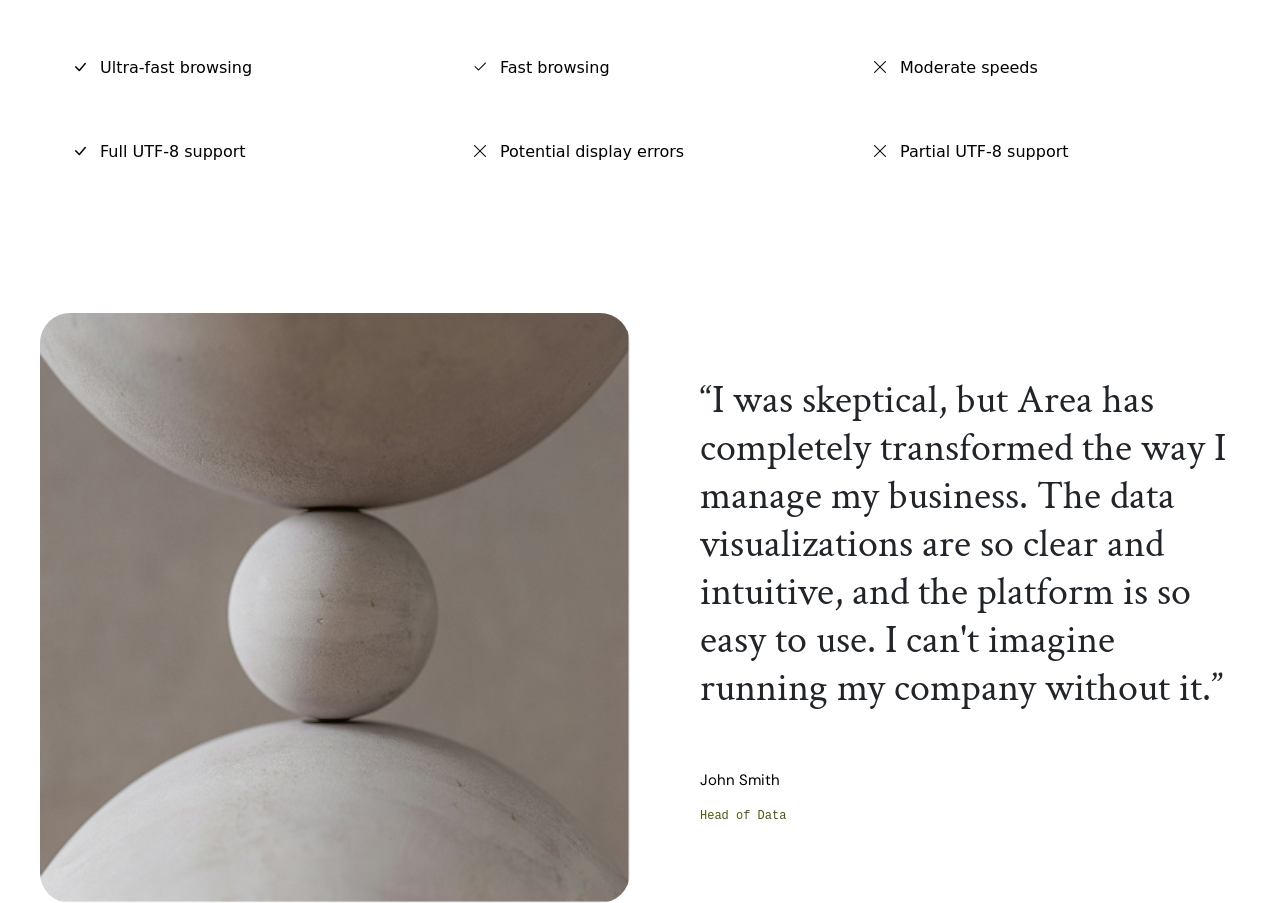
==== commit de3f9680: "table complete, quote" ====
--- a/index.html
+++ b/index.html
@@ -1,80 +1,94 @@
 <!DOCTYPE html>
 <html lang="en">
+
 <head>
-    <meta charset="UTF-8">
-    <meta name="viewport" content="width=device-width, initial-scale=1.0">
-    <title>Document</title>
-    <link rel="stylesheet" href="style.css">
-    <link href="https://unpkg.com/aos@2.3.1/dist/aos.css" rel="stylesheet">
-    <link href="https://cdn.jsdelivr.net/npm/bootstrap@5.3.8/dist/css/bootstrap.min.css" rel="stylesheet" integrity="sha384-sRIl4kxILFvY47J16cr9ZwB07vP4J8+LH7qKQnuqkuIAvNWLzeN8tE5YBujZqJLB" crossorigin="anonymous">
-    <link rel="preconnect" href="https://fonts.googleapis.com">
-    <link rel="preconnect" href="https://fonts.gstatic.com" crossorigin>
-    <link href="https://fonts.googleapis.com/css2?family=DM+Sans:ital,opsz,wght@0,9..40,100..1000;1,9..40,100..1000&display=swap" rel="stylesheet">
-    <link rel="preconnect" href="https://fonts.googleapis.com">
-    <link rel="preconnect" href="https://fonts.gstatic.com" crossorigin>
-    <link rel="stylesheet" href="https://cdn.jsdelivr.net/npm/bootstrap-icons@1.11.3/font/bootstrap-icons.min.css">
-    <link href="https://fonts.googleapis.com/css2?family=Crimson+Text:ital,wght@0,400;0,600;0,700;1,400;1,600;1,700&display=swap" rel="stylesheet">
+  <meta charset="UTF-8">
+  <meta name="viewport" content="width=device-width, initial-scale=1.0">
+  <title>Document</title>
+  <link rel="stylesheet" href="style.css">
+  <link href="https://unpkg.com/aos@2.3.1/dist/aos.css" rel="stylesheet">
+  <link href="https://cdn.jsdelivr.net/npm/bootstrap@5.3.8/dist/css/bootstrap.min.css" rel="stylesheet"
+    integrity="sha384-sRIl4kxILFvY47J16cr9ZwB07vP4J8+LH7qKQnuqkuIAvNWLzeN8tE5YBujZqJLB" crossorigin="anonymous">
+  <link rel="preconnect" href="https://fonts.googleapis.com">
+  <link rel="preconnect" href="https://fonts.gstatic.com" crossorigin>
+  <link
+    href="https://fonts.googleapis.com/css2?family=DM+Sans:ital,opsz,wght@0,9..40,100..1000;1,9..40,100..1000&display=swap"
+    rel="stylesheet">
+  <link rel="preconnect" href="https://fonts.googleapis.com">
+  <link rel="preconnect" href="https://fonts.gstatic.com" crossorigin>
+  <link rel="stylesheet" href="https://cdn.jsdelivr.net/npm/bootstrap-icons@1.11.3/font/bootstrap-icons.min.css">
+  <link
+    href="https://fonts.googleapis.com/css2?family=Crimson+Text:ital,wght@0,400;0,600;0,700;1,400;1,600;1,700&display=swap"
+    rel="stylesheet">
 </head>
+
 <body>
   <div class="containerMain">
     <nav class="navbar navbar-expand-lg bg-body-tertiary">
-  <div class="container-fluid">
-    <a class="navbar-brand" href="#">Area</a>
-    <button class="navbar-toggler" type="button" data-bs-toggle="collapse" data-bs-target="#navbarSupportedContent" aria-controls="navbarSupportedContent" aria-expanded="false" aria-label="Toggle navigation">
-      <span class="navbar-toggler-icon"></span>
-    </button>
-        <a href="#" class="btn btn-dark rounded-pill px-4 py-2 fw-semibold" >
-        Learn More <i class="bi bi-arrow-up-right"></i>
+      <div class="container-fluid">
+        <a class="navbar-brand" href="#">Area</a>
+        <button class="navbar-toggler" type="button" data-bs-toggle="collapse" data-bs-target="#navbarSupportedContent"
+          aria-controls="navbarSupportedContent" aria-expanded="false" aria-label="Toggle navigation">
+          <span class="navbar-toggler-icon"></span>
+        </button>
+        <a href="#" class="btn btn-dark rounded-pill px-4 py-2 fw-semibold">
+          Learn More <i class="bi bi-arrow-up-right"></i>
         </a>
-    </div>
-  </nav>
-</div>
-
-<div class="headerWrapper">
-<header>
-    <div class="header" >
-      <ul class="headerul">
-        <li>
-          <a href="#Benefits">Benefits</a>
-        </li>
-        <li>
-          <a href="#Specifications">Specifications</a>
-        </li>
-        <li>
-          <a href="#" >
-            How-to
-          </a>
-        </li>
-        <li>
-          <a href="#">Contact Us</a>
-        </li>
-      </ul>
-</header>
-</div>
-</div>
-
-
-<section class="heroWrapper">
-  <div class="container text-center my-5" id="herotext" data-aos="fade-up" data-aos-delay="400">
-    <h2 id="heroHeader" data-aos="fade-up" data-aos-delay="200">Browse everything.</h2>
+      </div>
+    </nav>
   </div>
-  <div class="heroBlock" data-aos="hero-img-fade-up" data-aos-delay="550" data-aos-duration="1700"><img src="files/images/inner-screen.jpg" alt="ipad" class="heroimg"></div>
-</section>
-
-<section class="logoCloud">
-  <h3 id="trustedBy">Trusted by:</h3>
-  <div class="logos-container">
-    <img src="files/logos/logoipsum-358.svg" alt="logoipsum" class="logoipsum" data-aos="fade-up" data-aos-delay="200">
-    <img src="files/logos/logoipsum-372.svg" alt="logoipsum" class="logoipsum" data-aos="fade-up" data-aos-delay="200">
-    <img src="files/logos/logoipsum-403.svg" alt="logoipsum" class="logoipsum" data-aos="fade-up" data-aos-delay="200">
-    <img src="files/logos/logoipsum-414.svg" alt="logoipsum" class="logoipsum" data-aos="fade-up" data-aos-delay="200">
-    <img src="files/logos/logoipsum-421.svg" alt="logoipsum" class="logoipsum" data-aos="fade-up" data-aos-delay="200">
+
+  <div class="headerWrapper">
+    <header>
+      <div class="header">
+        <ul class="headerul">
+          <li>
+            <a href="#Benefits">Benefits</a>
+          </li>
+          <li>
+            <a href="#Specifications">Specifications</a>
+          </li>
+          <li>
+            <a href="#">
+              How-to
+            </a>
+          </li>
+          <li>
+            <a href="#">Contact Us</a>
+          </li>
+        </ul>
+    </header>
   </div>
-</section>
-
-
-<section class="benefits-section" data-aos="fade-up" data-aos-delay="400">
-    
+  </div>
+
+
+  <section class="heroWrapper">
+    <div class="container text-center my-5" id="herotext" data-aos="fade-up" data-aos-delay="400">
+      <h2 id="heroHeader" data-aos="fade-up" data-aos-delay="200">Browse everything.</h2>
+    </div>
+    <div class="heroBlock" data-aos="hero-img-fade-up" data-aos-delay="550" data-aos-duration="1700"><img
+        src="files/images/inner-screen.jpg" alt="ipad" class="heroimg"></div>
+  </section>
+
+  <section class="logoCloud">
+    <h3 id="trustedBy">Trusted by:</h3>
+    <div class="logos-container">
+      <img src="files/logos/logoipsum-358.svg" alt="logoipsum" class="logoipsum" data-aos="fade-up"
+        data-aos-delay="200">
+      <img src="files/logos/logoipsum-372.svg" alt="logoipsum" class="logoipsum" data-aos="fade-up"
+        data-aos-delay="200">
+      <img src="files/logos/logoipsum-403.svg" alt="logoipsum" class="logoipsum" data-aos="fade-up"
+        data-aos-delay="200">
+      <img src="files/logos/logoipsum-414.svg" alt="logoipsum" class="logoipsum" data-aos="fade-up"
+        data-aos-delay="200">
+      <img src="files/logos/logoipsum-421.svg" alt="logoipsum" class="logoipsum" data-aos="fade-up"
+        data-aos-delay="200">
+    </div>
+  </section>
+
+
+  <section class="benefits-section" data-aos="fade-up" data-aos-delay="400">
+
     <div class="benefits-header">
       <span class="subtitle">Benefits</span>
       <h1>We’ve cracked the code.</h1>
@@ -90,12 +104,14 @@
       <div class="insight-card">
         <div class="card-icon"><i class="bi bi-bar-chart-fill"></i></div>
         <h3>Amplify Insights</h3>
-        <p>Unlock data-driven decisions with comprehensive analytics, revealing key opportunities for strategic regional growth.</p>
+        <p>Unlock data-driven decisions with comprehensive analytics, revealing key opportunities for strategic regional
+          growth.</p>
       </div>
       <div class="insight-card">
         <div class="card-icon"><i class="bi bi-globe2"></i></div>
         <h3>Control Your Global Presence</h3>
-        <p>Manage and track satellite offices, ensuring consistent performance and streamlined operations everywhere.</p>
+        <p>Manage and track satellite offices, ensuring consistent performance and streamlined operations everywhere.
+        </p>
       </div>
       <div class="insight-card">
         <div class="card-icon"><i class="bi bi-people-fill"></i></div>
@@ -105,97 +121,117 @@
       <div class="insight-card">
         <div class="card-icon"><i class="bi bi-graph-up-arrow"></i></div>
         <h3>Visualize Growth</h3>
-        <p>Generate precise, visually compelling reports that illustrate your growth trajectories across all regions.</p>
-      </div>
-    </div>
-</section>
-
-<section class="big-picture-section" id="Benefits">
-  <div class="big-picture-grid">
-    <div class="big-picture-copy" data-aos="fade-right" data-aos-delay="100">
-      <span class="subtitle">Benefits</span>
-      <h1>See the Big Picture</h1>
-      <p>Area turns your data into clear, vibrant visuals that show you exactly what's happening in each region.</p>
-
-      <div class="big-picture-list">
-        <div class="list-item">
-          <span class="item-number">01</span>
-          <p>Spot Trends in Seconds: No more digging through numbers.</p>
+        <p>Generate precise, visually compelling reports that illustrate your growth trajectories across all regions.
+        </p>
+      </div>
+    </div>
+  </section>
+
+  <section class="big-picture-section" id="Benefits">
+    <div class="big-picture-grid">
+      <div class="big-picture-copy" data-aos="fade-right" data-aos-delay="100">
+        <span class="subtitle">Benefits</span>
+        <h1>See the Big Picture</h1>
+        <p>Area turns your data into clear, vibrant visuals that show you exactly what's happening in each region.</p>
+
+        <div class="big-picture-list">
+          <div class="list-item">
+            <span class="item-number">01</span>
+            <p>Spot Trends in Seconds: No more digging through numbers.</p>
+          </div>
+          <div class="list-item">
+            <span class="item-number">02</span>
+            <p>Get Everyone on the Same Page: Share easy-to-understand reports with your team.</p>
+          </div>
+          <div class="list-item">
+            <span class="item-number">03</span>
+            <p>Make Presentations Pop: Interactive maps and dashboards keep your audience engaged.</p>
+          </div>
+          <div class="list-item">
+            <span class="item-number">04</span>
+            <p>Your Global Snapshot: Get a quick, clear overview of your entire operation.</p>
+          </div>
         </div>
-        <div class="list-item">
-          <span class="item-number">02</span>
-          <p>Get Everyone on the Same Page: Share easy-to-understand reports with your team.</p>
+
+        <a class="cta-button">Discover More</a>
+      </div>
+
+      <div class="big-picture-image" data-aos="fade-left" data-aos-delay="250">
+        <div class="image-card">
+          <img src="files/images/Image.png" alt="Big picture visual" class="image-fill">
         </div>
-        <div class="list-item">
-          <span class="item-number">03</span>
-          <p>Make Presentations Pop: Interactive maps and dashboards keep your audience engaged.</p>
+      </div>
+    </div>
+  </section>
+
+
+  <section class="specs" id="Specifications" data-aos="fade-up" data-aos-delay="400">
+    <div class="specs-content">
+      <a href="#Specifications">
+        <p class="captions">Specs</p>
+      </a>
+      <h1 class="heading1">Why Choose Area?</h1>
+      <p class="paragraph" id="specs-p">You need a solution that keeps up. That’s why we developed Area. A
+        developer-friendly approach to streamline your business. </p>
+      <button class="cta-button">Discover More</button>
+    </div>
+  </section>
+
+  <section class="table" data-aos="fade-up" data-aos-delay="400">
+    <div class="table-grid">
+      <div class="tcolumn">
+        <div class="th">Area</div>
+        <div class="td"><i class="bi bi-check-lg"></i>Ultra-fast browsing</div>
+        <div class="td"><i class="bi bi-check-lg"></i>Advanced AI insights</div>
+        <div class="td"><i class="bi bi-check-lg"></i>Seamless integration</div>
+        <div class="td"><i class="bi bi-check-lg"></i>Advanced AI insights</div>
+        <div class="td"><i class="bi bi-check-lg"></i>Ultra-fast browsing</div>
+        <div class="td" id="lasttd"><i class="bi bi-check-lg"></i>Full UTF-8 support</div>
+      </div>
+      <div class="tcolumn">
+        <div class="th">WebSurge</div>
+        <div class="td"><i class="bi bi-check2"></i>Fast browsing</div>
+        <div class="td"><i class="bi bi-check2"></i>Basic AI recommendations</div>
+        <div class="td"><i class="bi bi-check2"></i>Restricts customization</div>
+        <div class="td"><i class="bi bi-x-lg"></i>Basic AI insights</div>
+        <div class="td"><i class="bi bi-check2"></i>Fast browsing</div>
+        <div class="td" id="lasttd"><i class="bi bi-x-lg"></i>Potential display errors</div>
+      </div>
+      <div class="tcolumn">
+        <div class="th">HyperView</div>
+        <div class="td"><i class="bi bi-x-lg"></i>Moderate speeds</div>
+        <div class="td"><i class="bi bi-x-lg"></i>No AI assistance</div>
+        <div class="td"><i class="bi bi-x-lg"></i>Steep learning curve</div>
+        <div class="td"><i class="bi bi-x-lg"></i>No AI assistance</div>
+        <div class="td"><i class="bi bi-x-lg"></i>Moderate speeds</div>
+        <div class="td" id="lasttd"><i class="bi bi-x-lg"></i>Partial UTF-8 support</div>
+      </div>
+    </div>
+  </section>
+
+  <section class="quote" data-aos="fade-up" data-aos-delay="400">
+    <img src="files/images/quoteimg.jpg" alt="img" class="quoteimg">
+    <div class="quoteContent">
+      <h2 class="heading2">“I was skeptical, but Area has completely transformed the way I manage my business. The data
+        visualizations are so clear and intuitive, and the platform is so easy to use. I can't imagine running my
+        company without it.”</h2>
+        <div id="textl">
+          <p class="paragraph" style="color: black;">John Smith</p>
+          <p class="captions" >Head of Data</p>
         </div>
-        <div class="list-item">
-          <span class="item-number">04</span>
-          <p>Your Global Snapshot: Get a quick, clear overview of your entire operation.</p>
-        </div>
-      </div>
-
-      <a class="cta-button">Discover More</a>
-    </div>
-
-    <div class="big-picture-image" data-aos="fade-left" data-aos-delay="250">
-      <div class="image-card">
-        <img src="files/images/Image.png" alt="Big picture visual" class="image-fill">
-      </div>
-    </div>
-  </div>
-</section>
-
-
-<section class="specs" id="Specifications">
-  <div class="specs-content">
-    <a href="#Specifications"><p class="captions">Specs</p></a>
-    <h1 class="heading1">Why Choose Area?</h1>
-    <p class="paragraph" id="specs-p">You need a solution that keeps up. That’s why we developed Area. A developer-friendly approach to streamline your business. </p>
-    <button class="cta-button">Discover More</button>
-  </div>
-</section>
-
-<section class="table">
-  <div class="table-grid">
-    <div class="tcolumn">
-      <div class="th">Area</div>
-      <div class="td"><i class="bi bi-check-lg"></i>Ultra-fast browsing</div>
-      <div class="td"><i class="bi bi-check-lg"></i>Advanced AI insights</div>
-      <div class="td"><i class="bi bi-check-lg"></i>Seamless integration</div>
-      <div class="td"><i class="bi bi-check-lg"></i>Advanced AI insights</div>
-      <div class="td"><i class="bi bi-check-lg"></i>Ultra-fast browsing</div>
-      <div class="td"><i class="bi bi-check-lg"></i>Full UTF-8 support</div>
-    </div>
-    <div class="tcolumn">
-      <div class="th">WebSurge</div>
-      <div class="td"><i class="bi bi-check2"></i>Fast browsing</div>
-      <div class="td"><i class="bi bi-check2"></i>Basic AI recommendations</div>
-      <div class="td"><i class="bi bi-check2"></i>Restricts customization</div>
-      <div class="td"><i class="bi bi-x-lg"></i>Basic AI insights</div>
-      <div class="td"><i class="bi bi-check2"></i>Fast browsing</div>
-      <div class="td"><i class="bi bi-x-lg"></i>Potential display errors</div>
-    </div>
-    <div class="tcolumn">
-      <div class="th">HyperView</div>
-      <div class="td"><i class="bi bi-x-lg"></i>Moderate speeds</div>
-      <div class="td"><i class="bi bi-x-lg"></i>No AI assistance</div>
-      <div class="td"><i class="bi bi-x-lg"></i>Steep learning curve</div>
-      <div class="td"><i class="bi bi-x-lg"></i>No AI assistance</div>
-      <div class="td"><i class="bi bi-x-lg"></i>Moderate speeds</div>
-      <div class="td"><i class="bi bi-x-lg"></i>Partial UTF-8 support</div>
-    </div>
-  </div>
-</section>
-<!-- <p>lorem*50</p> -->
-<script src="https://unpkg.com/aos@2.3.1/dist/aos.js"></script>
-<script src="https://cdn.jsdelivr.net/npm/bootstrap@5.3.8/dist/js/bootstrap.bundle.min.js" integrity="sha384-FKyoEForCGlyvwx9Hj09JcYn3nv7wiPVlz7YYwJrWVcXK/BmnVDxM+D2scQbITxI" crossorigin="anonymous"></script>
-<script>
-  AOS.init({
-    duration: 700,
-    once: true,
-  });
-</script>
+    </div>
+  </section>
+  <!-- <p>lorem*50</p> -->
+  <script src="https://unpkg.com/aos@2.3.1/dist/aos.js"></script>
+  <script src="https://cdn.jsdelivr.net/npm/bootstrap@5.3.8/dist/js/bootstrap.bundle.min.js"
+    integrity="sha384-FKyoEForCGlyvwx9Hj09JcYn3nv7wiPVlz7YYwJrWVcXK/BmnVDxM+D2scQbITxI"
+    crossorigin="anonymous"></script>
+  <script>
+    AOS.init({
+      duration: 700,
+      once: true,
+    });
+  </script>
 </body>
+
 </html>
--- a/style.css
+++ b/style.css
@@ -516,16 +516,62 @@
     margin: 0 auto;
 }
 .tcolumn{
-    width: 100%
+    width: 100%;
+    border-radius: 20px !important;
+    transition: 0.3s;
+}
+.tcolumn:hover{
+    transform: translateX(-2px) translateY(-2px);
+    box-shadow: 1px 1px 20px -4px #666666;
+    z-index: 2;
 }
 .td{
     display: flex;
     align-items: center;
     justify-content: flex-start; 
     gap: 12px;
-    padding: 30px 32px; 
+    padding: 30px 32px !important; 
     background: #fff;
 }
 .th{
-    border-bottom: 1px solid #eee; 
-}
+    border-bottom: 1px solid #929292    ; 
+    text-align: center;
+    font-family: "DM Sans", sans-serif;
+    font-size: 25.71px;
+    letter-spacing: -8%;
+    line-height: 120%;
+    font-weight: medium;
+    border-radius: 20px 20px 0 0;
+}
+#lasttd{
+    border-radius: 0 0 20px 20px;
+}
+.quote{
+    margin-top: 120px;
+    display: flex;
+    gap: 20px;
+    justify-content: center;
+    align-items: center;
+}
+.heading2{
+    font-family: "Crimson Text", sans-serif;
+    font-size: 40px;
+    letter-spacing: -4%;
+    max-width: 540px;
+}
+.quoteimg{
+    height: 590px;
+    border-radius: 30px;
+}
+.quoteContent{
+    display: flex;
+    flex-direction: column;
+    gap: 50px;
+    align-items: left;
+    justify-content: left;
+    padding-left: 50px;
+}
+.textl{
+    padding-left: 50px;
+
+}
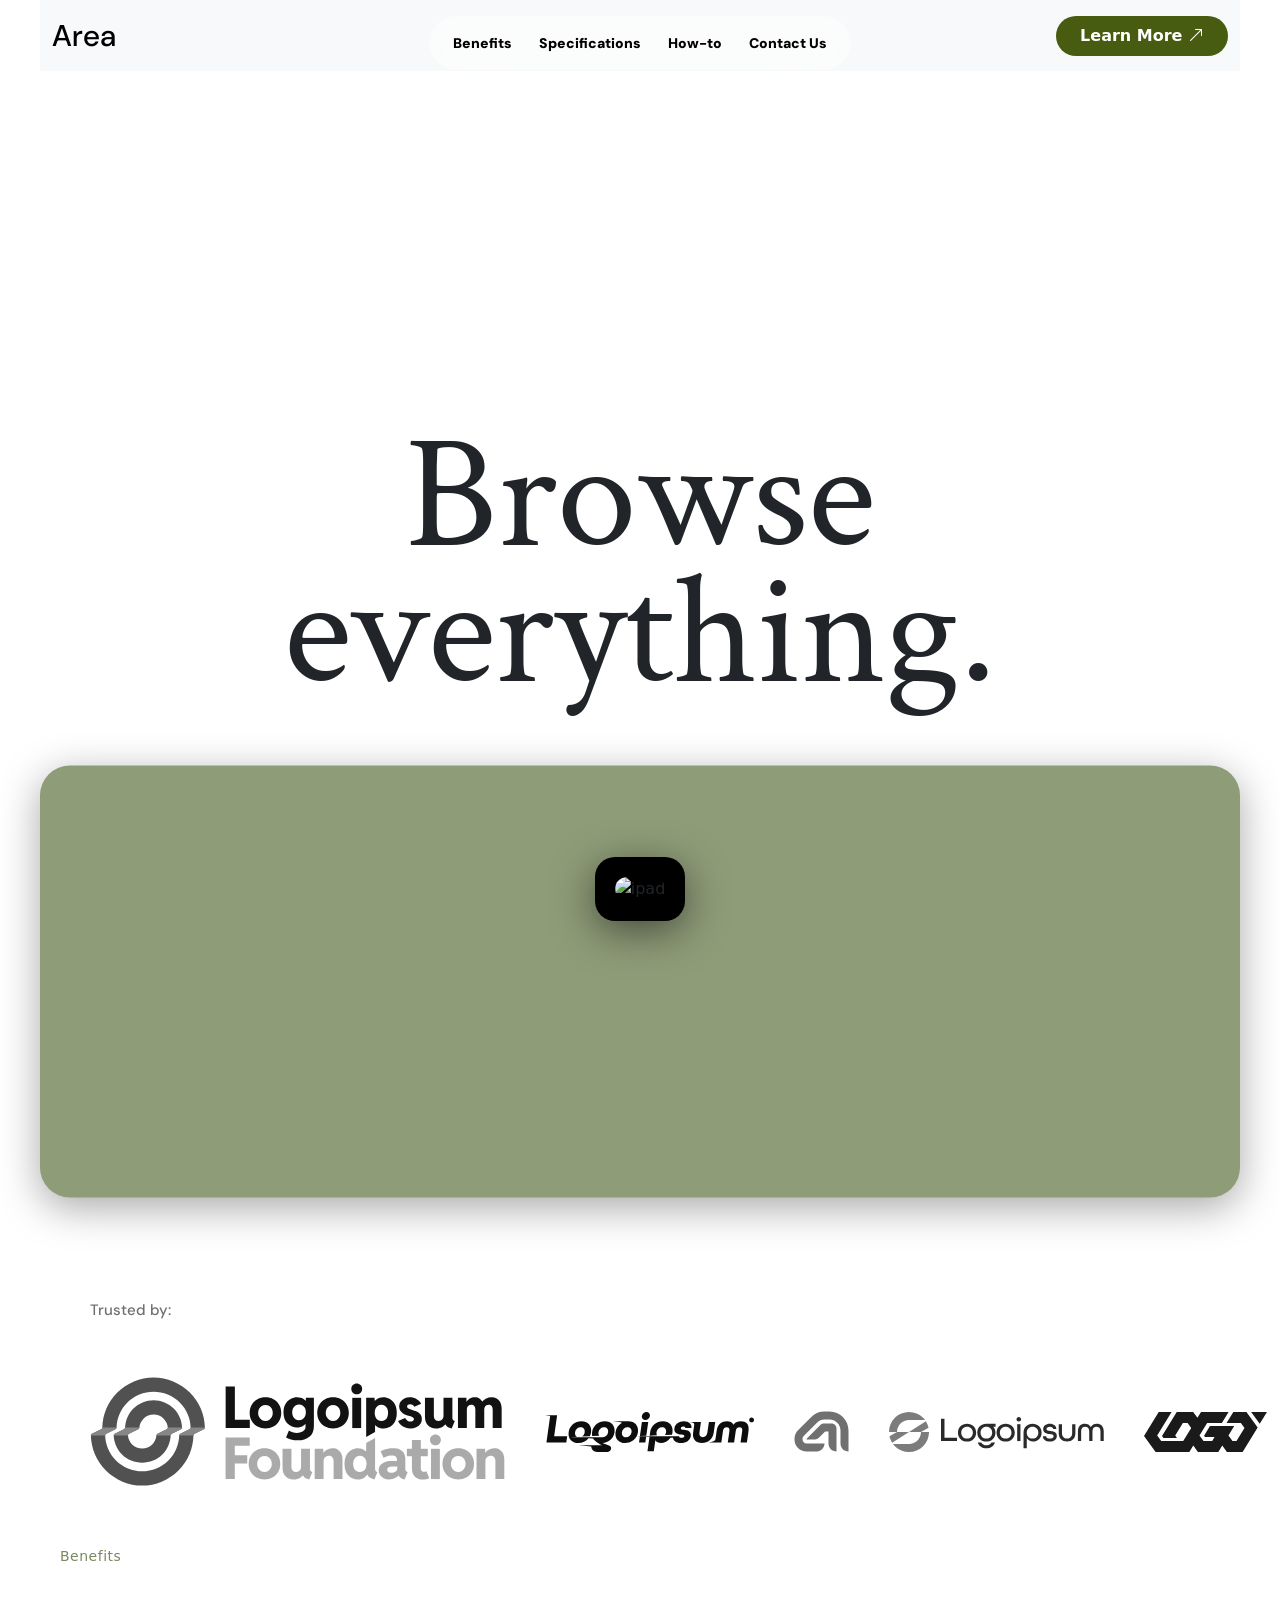
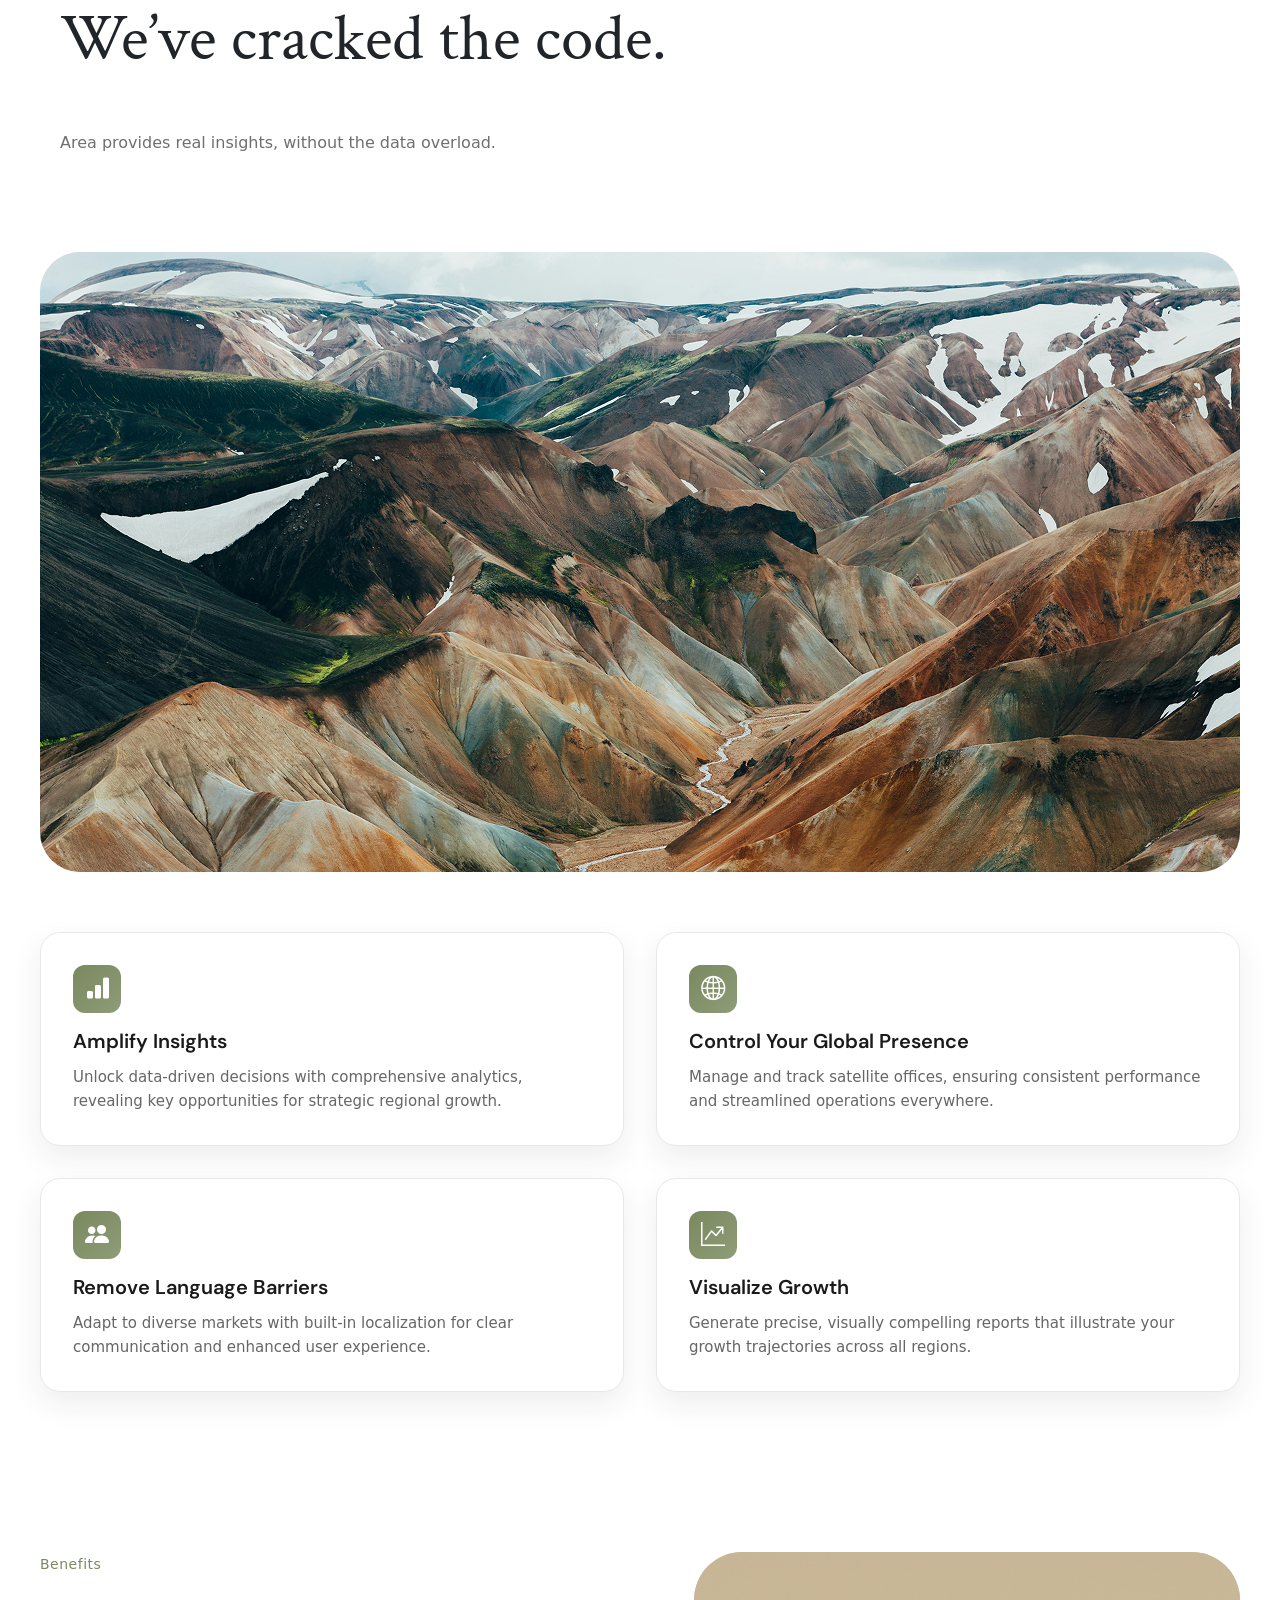
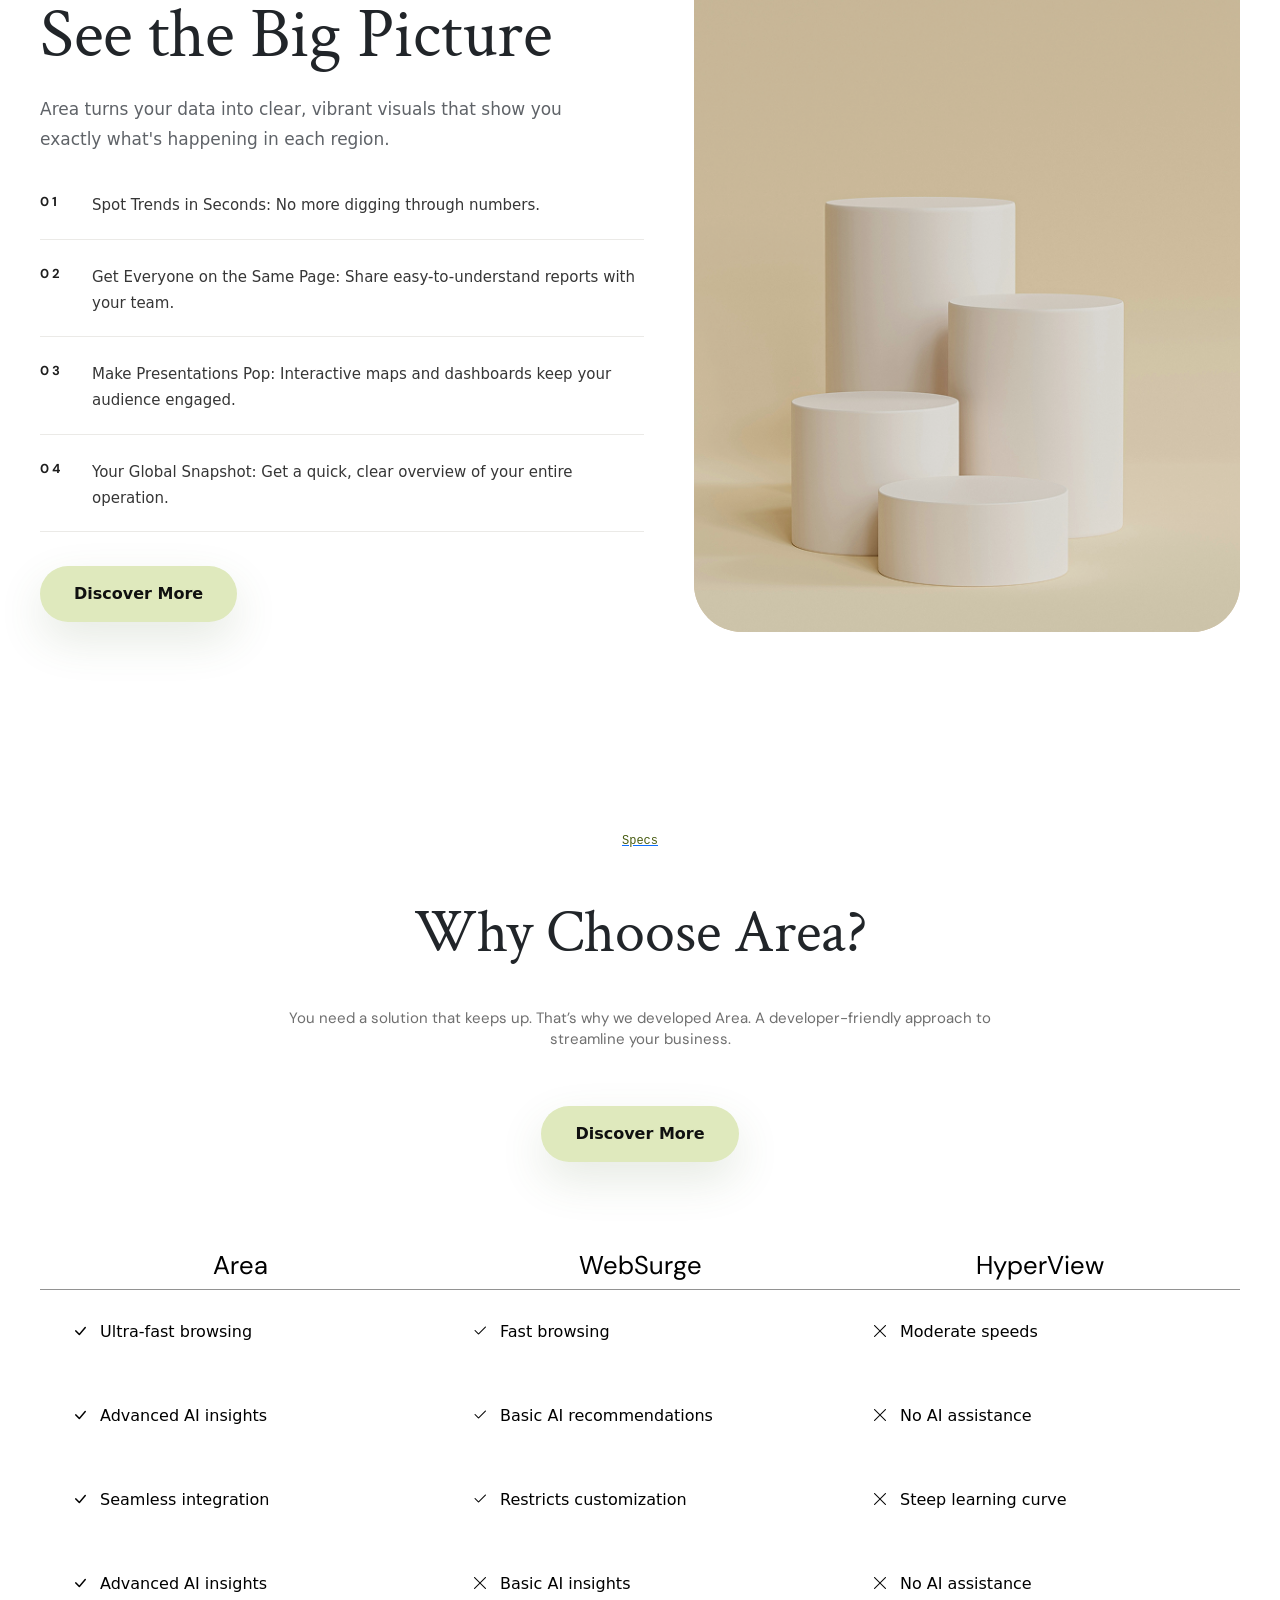
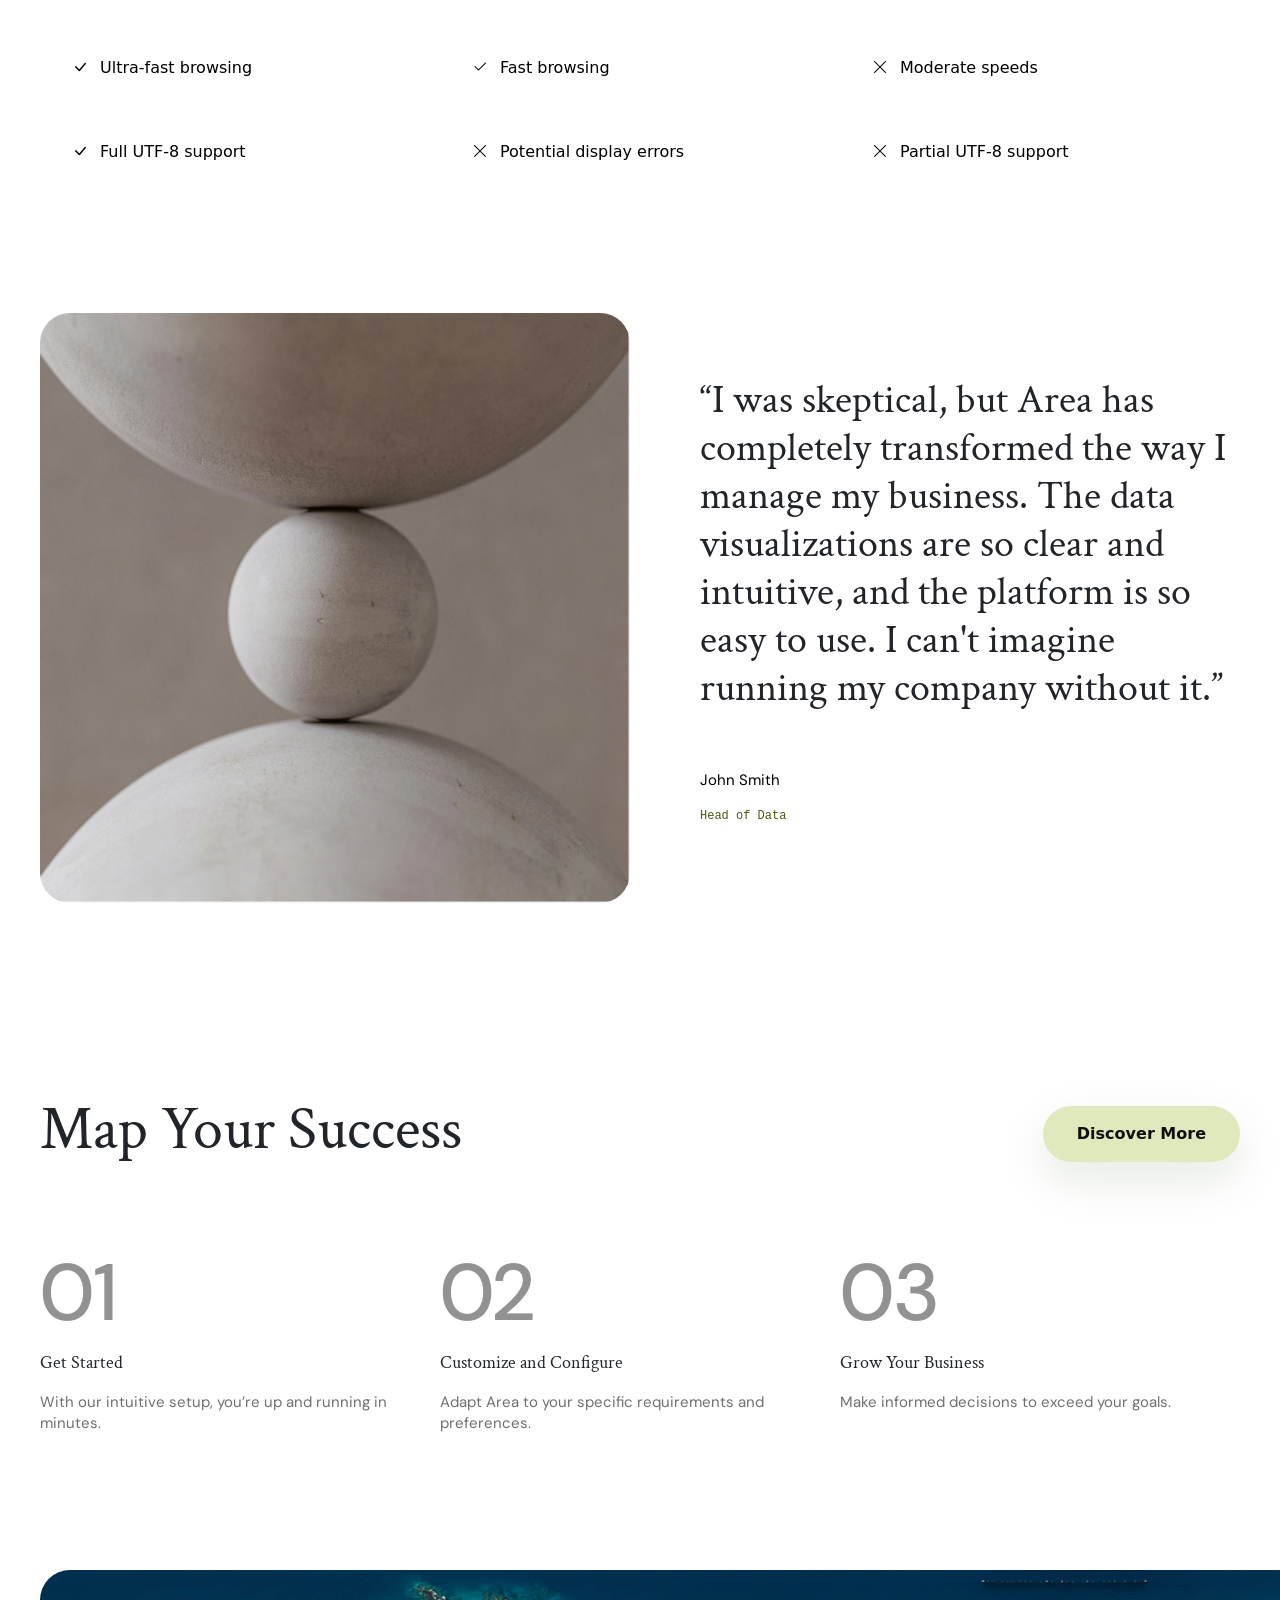
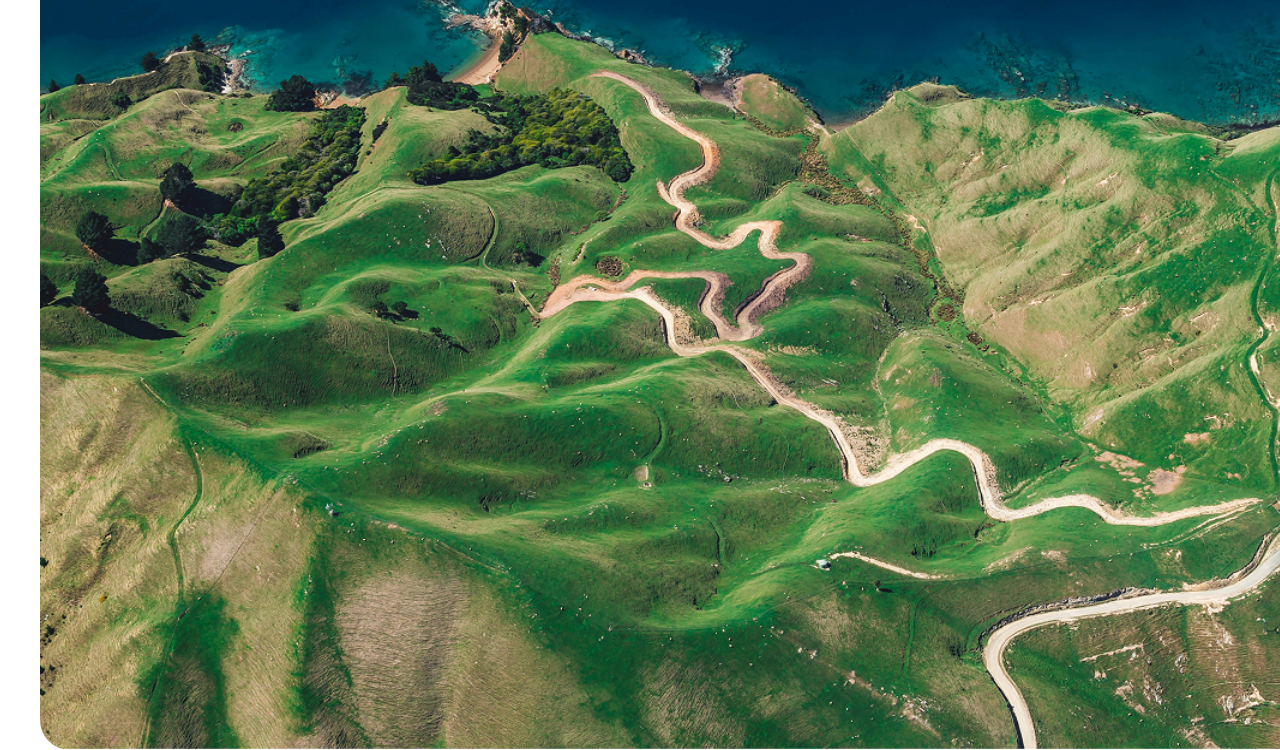
==== commit cdca1a68: "fsfds" ====
--- a/index.html
+++ b/index.html
@@ -221,6 +221,46 @@
         </div>
     </div>
   </section>
+
+  <section class="how-to" data-aos="fade-up" data-aos-delay="400">
+    <div class="howtoContainer">
+      <h3 class="heading1">Map Your Success</h3>
+      <button class="cta-button">Discover More</button>
+    </div>
+    <div class="up3">
+      <div class="up1">
+        <h5 class="displayStatistics">01</h5>
+        <div class="textup">
+          <p class="heading3">Get Started</p>
+          <p class="paragraph">With our intuitive setup, you’re up and running in minutes.</p>  
+        </div>
+      </div>
+      <div class="1up">
+        <h5 class="displayStatistics">02</h5>
+        <div class="textup">
+          <p class="heading3">Customize and Configure</p>
+          <p class="paragraph">Adapt Area to your specific requirements and preferences.</p>  
+        </div>
+      </div>
+      <div class="1up">
+        <h5 class="displayStatistics">03</h5>
+        <div class="textup">
+          <p class="heading3">Grow Your Business</p>
+          <p class="paragraph">Make informed decisions to exceed your goals.</p>  
+        </div>
+      </div>
+
+    </div>
+  </section>
+
+  <div class="imgContainer" data-aos="fade-up" data-aos-delay="400">
+    <img src="files/images/Image.jpg" alt="hero image" class="heroImagee">
+  </div>
+
+  
+
+
+
   <!-- <p>lorem*50</p> -->
   <script src="https://unpkg.com/aos@2.3.1/dist/aos.js"></script>
   <script src="https://cdn.jsdelivr.net/npm/bootstrap@5.3.8/dist/js/bootstrap.bundle.min.js"
--- a/style.css
+++ b/style.css
@@ -14,6 +14,11 @@
     font-size: 60px;
     font-family: "Crimson Text", sans-serif;
     line-height: 90%;
+    letter-spacing: -3%;
+}
+.heading3{
+    font-family: "Crimson Text", sans-serif;
+    font-size: 18px;
     letter-spacing: -3%;
 }
 .paragraph{
@@ -37,6 +42,12 @@
     transition: transform 0.2s ease, background 0.2s ease;
     border: none;
     width: fit-content;
+}
+.displayStatistics{
+    font-family: "DM Sans", sans-serif;
+    font-size: 80px;
+    letter-spacing: -4%;
+    color: #929292;
 }
 body{
     padding: 0 40px;
@@ -574,4 +585,30 @@
 .textl{
     padding-left: 50px;
 
+}
+.how-to{
+    padding-bottom: 120px;  
+    padding-top: 80px;
+    display: flex;
+    flex-direction: column;
+    gap: 80px;
+}
+.howtoContainer{
+    display: flex;
+    justify-content: space-between;
+    align-items: center;
+    margin-top: 120px;
+}
+.up3{
+    display: grid;
+    grid-template-columns: 1fr 1fr 1fr;
+}
+.heroImagee{
+    border-radius: 30px;
+    width: 1440px;
+    height: 780px;
+}
+.imgContainer{
+    position: relative;
+    margin: 0 auto;
 }
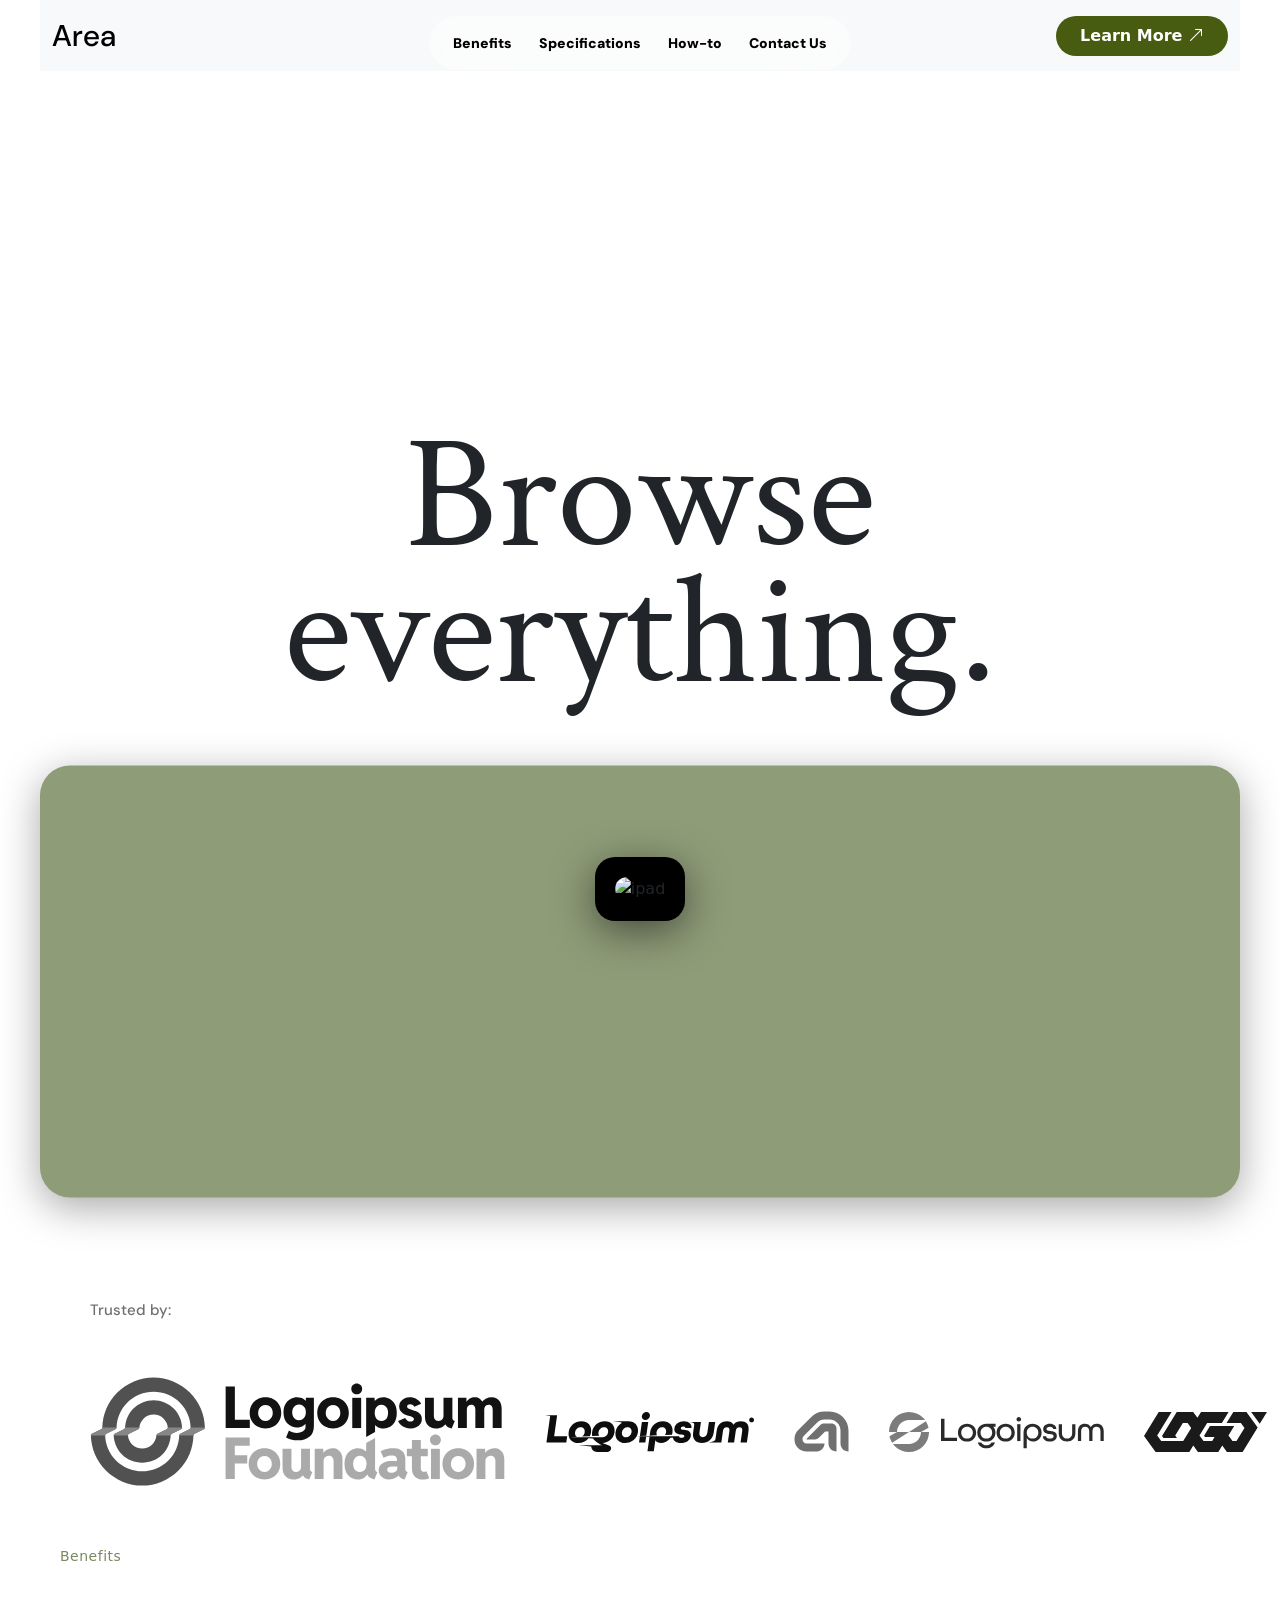
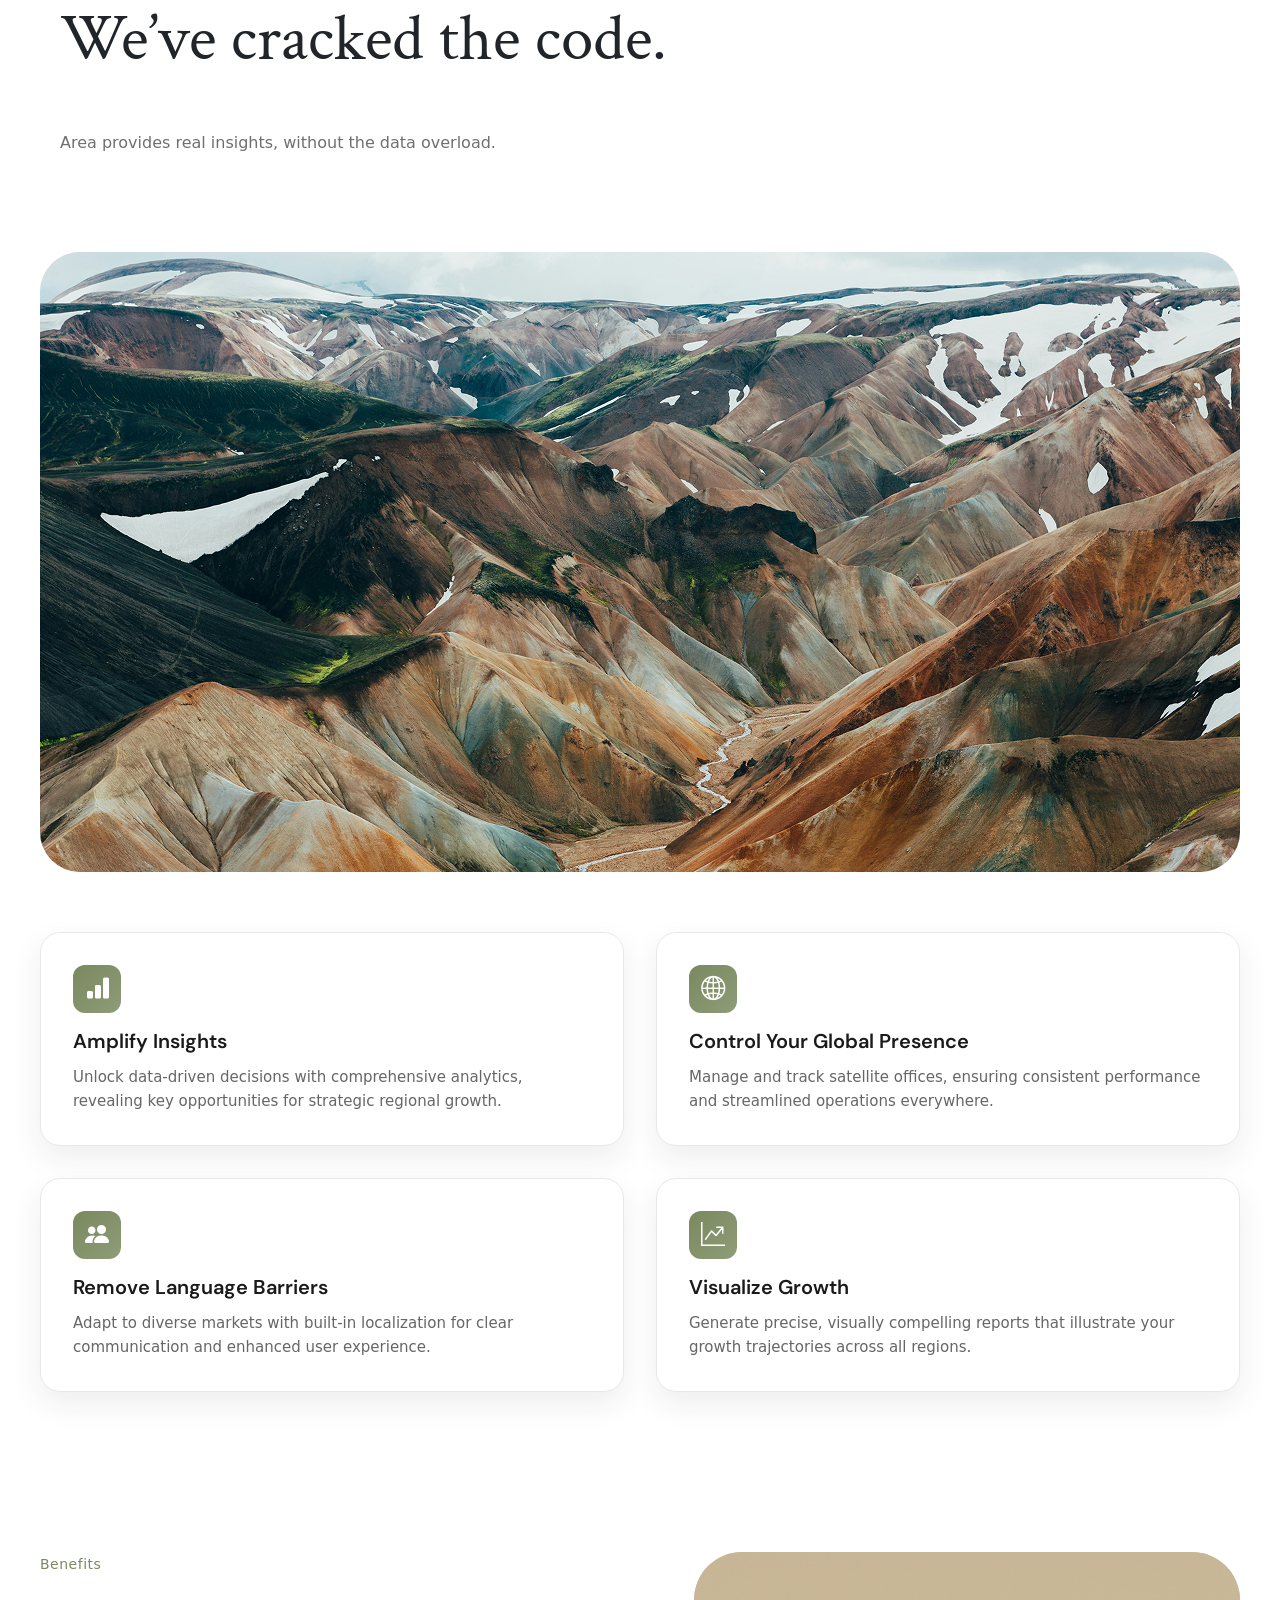
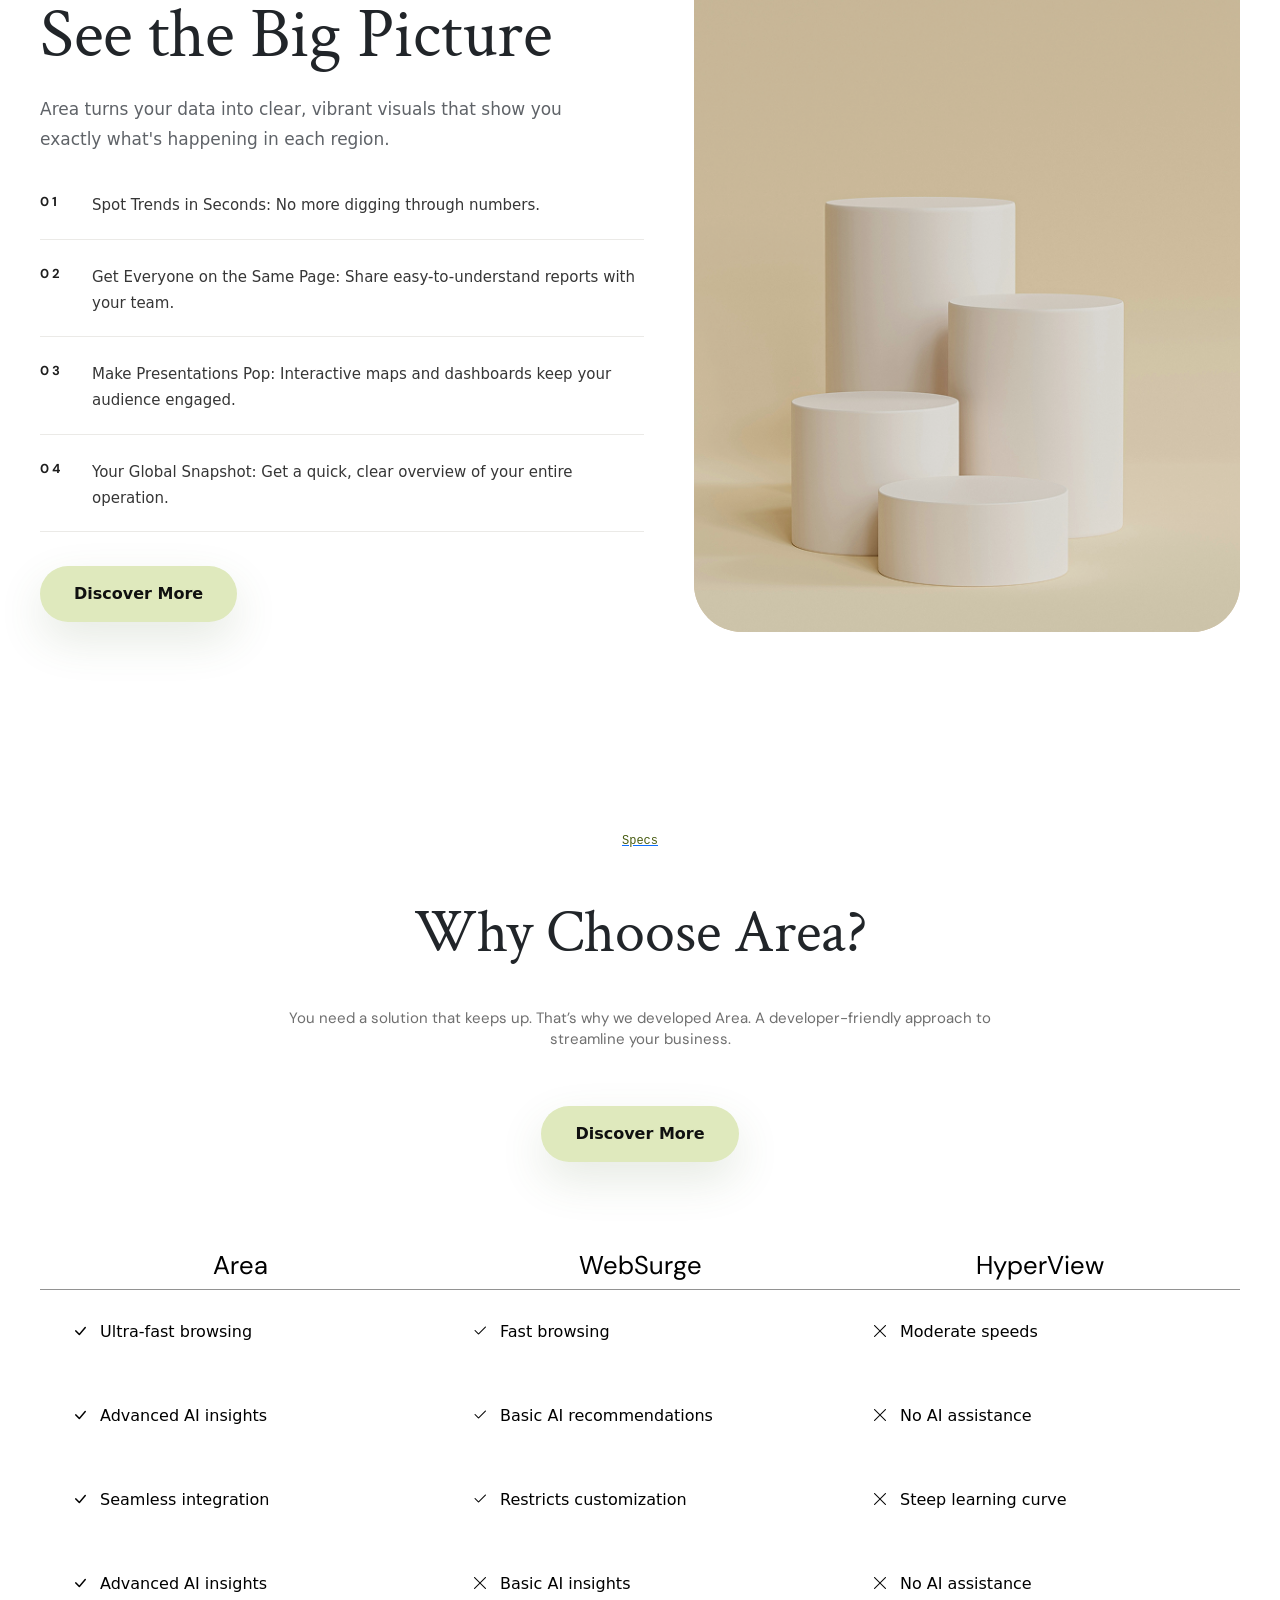
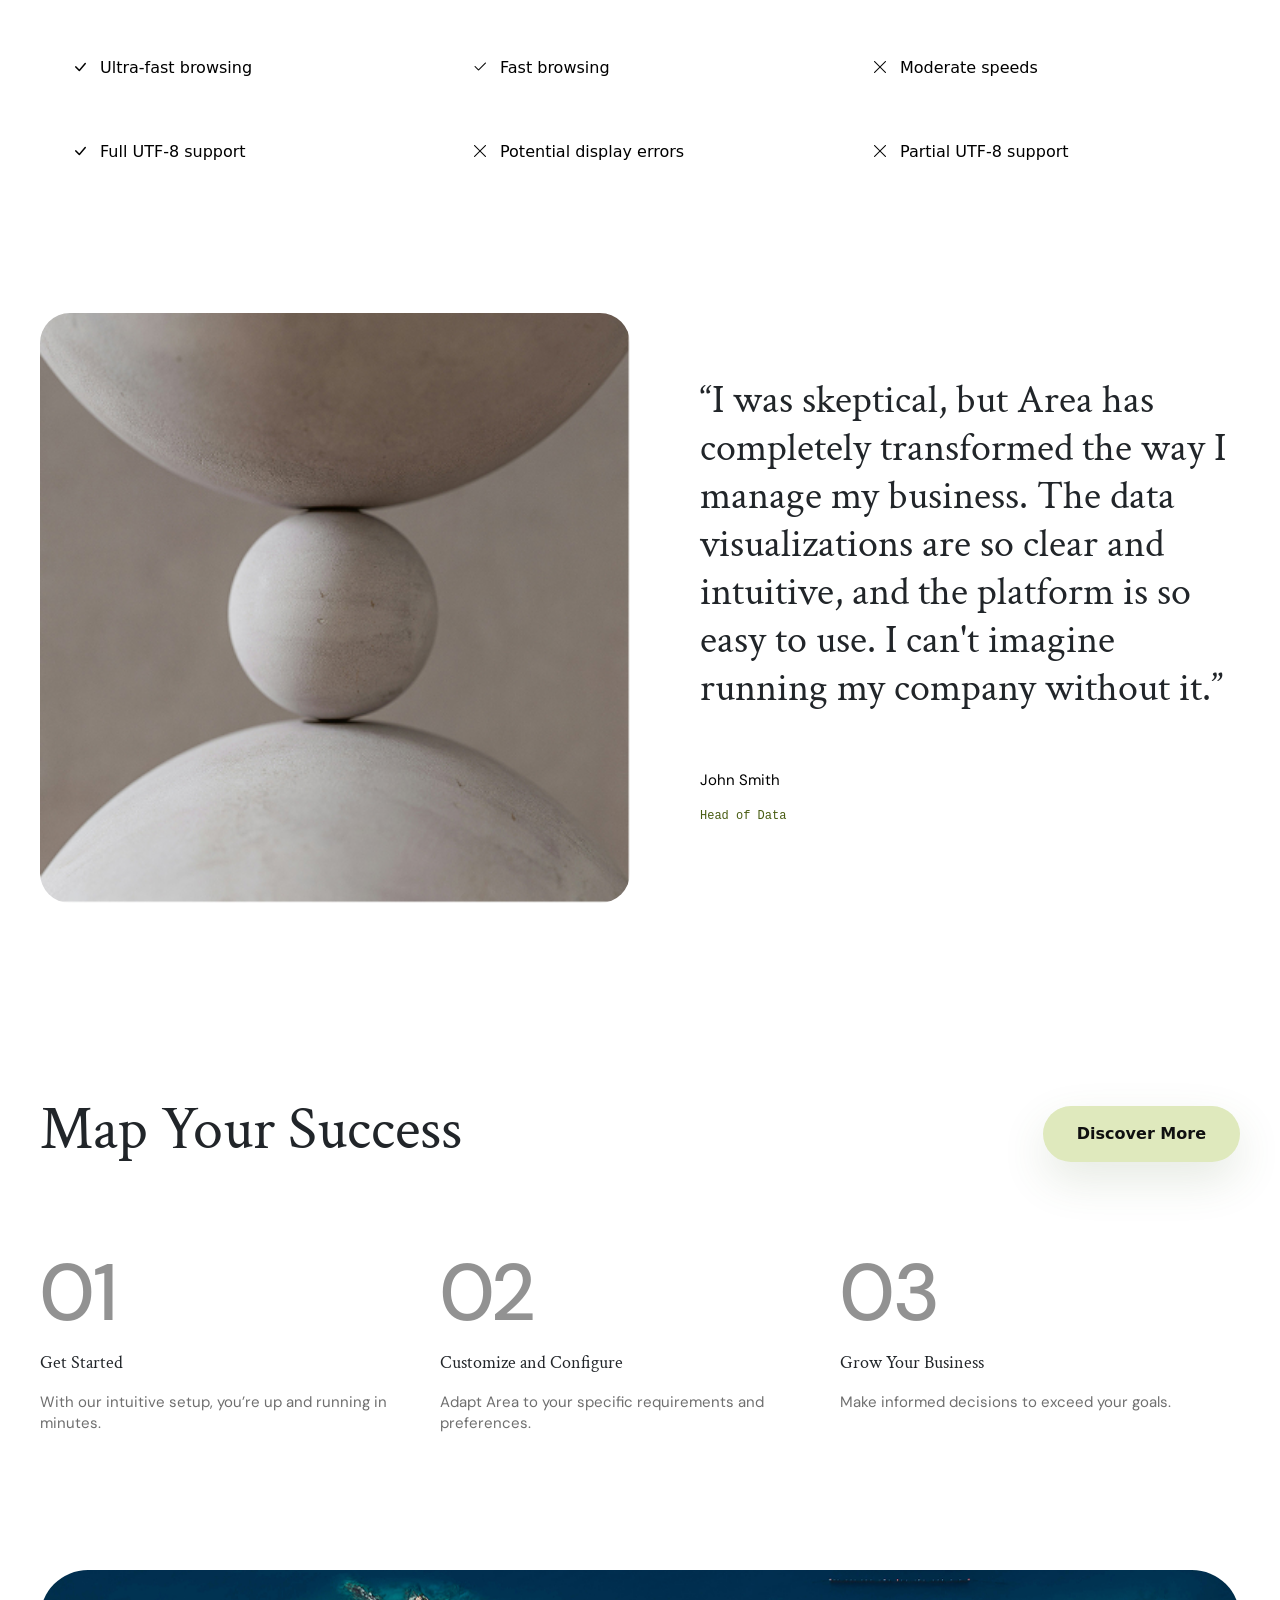
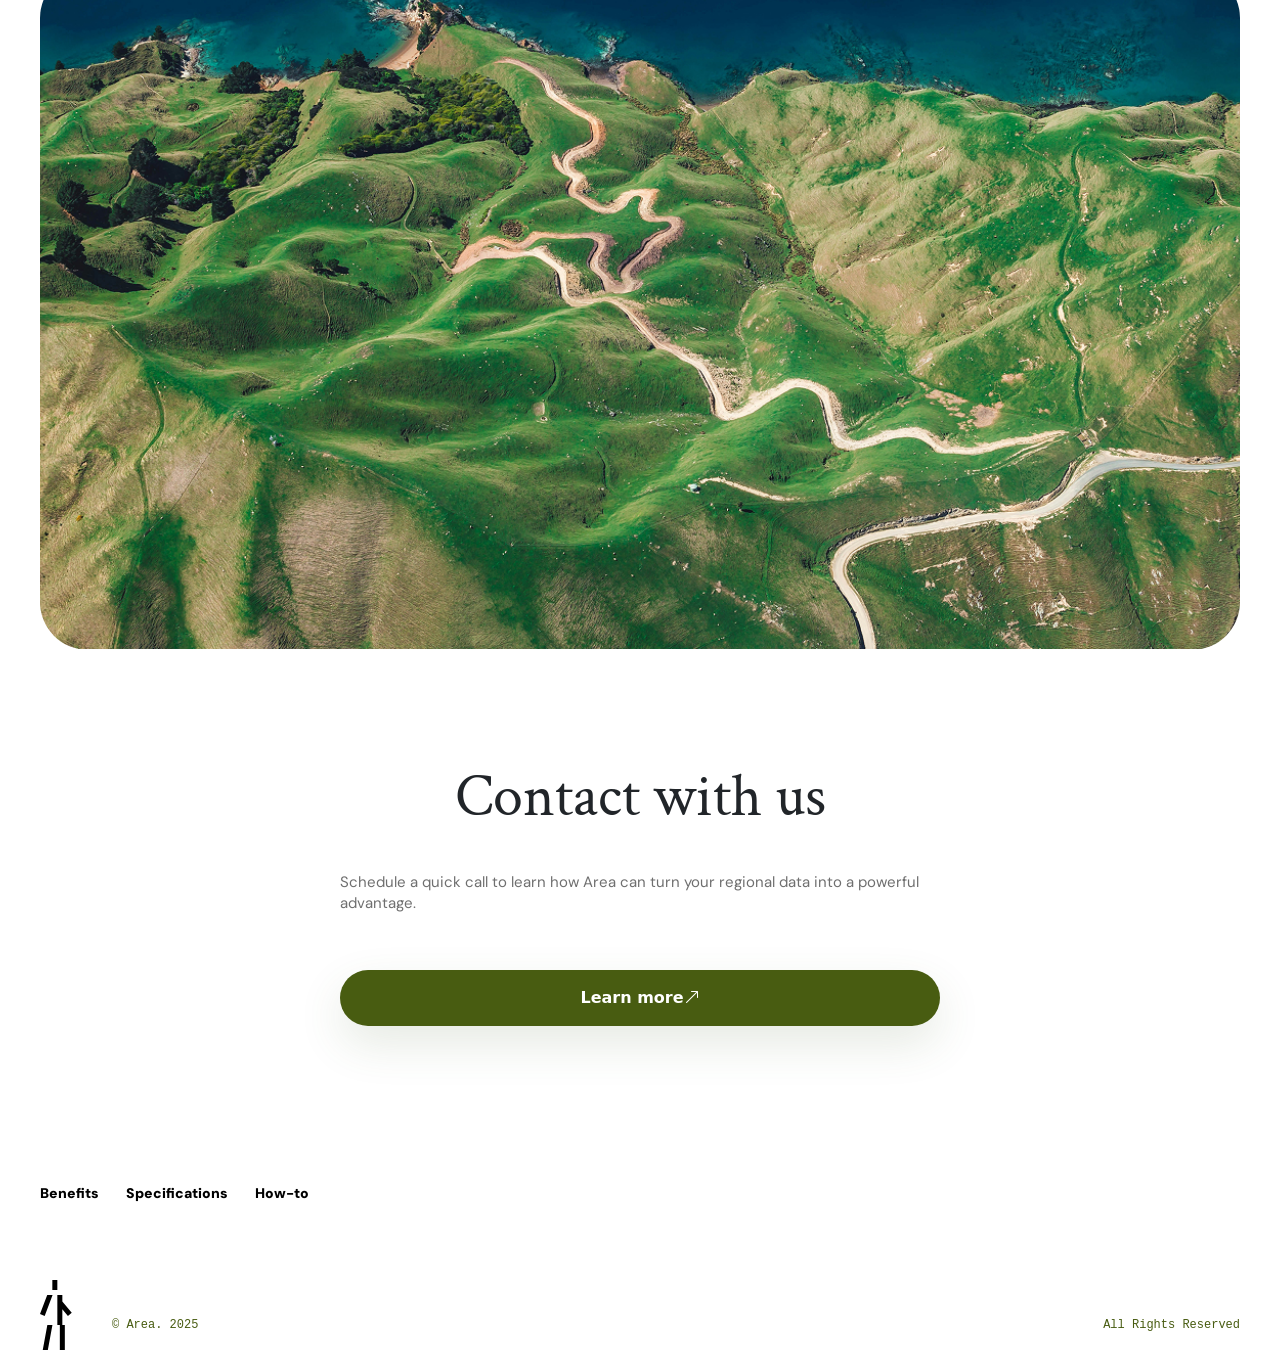
==== commit cc8914dd: "finishing the project" ====
--- a/index.html
+++ b/index.html
@@ -49,12 +49,12 @@
             <a href="#Specifications">Specifications</a>
           </li>
           <li>
-            <a href="#">
+            <a href="#how-to">
               How-to
             </a>
           </li>
           <li>
-            <a href="#">Contact Us</a>
+            <a href="#cta">Contact Us</a>
           </li>
         </ul>
     </header>
@@ -222,7 +222,7 @@
     </div>
   </section>
 
-  <section class="how-to" data-aos="fade-up" data-aos-delay="400">
+  <section class="how-to" data-aos="fade-up" data-aos-delay="400" id="how-to">
     <div class="howtoContainer">
       <h3 class="heading1">Map Your Success</h3>
       <button class="cta-button">Discover More</button>
@@ -253,12 +253,40 @@
     </div>
   </section>
 
-  <div class="imgContainer" data-aos="fade-up" data-aos-delay="400">
-    <img src="files/images/Image.jpg" alt="hero image" class="heroImagee">
-  </div>
-
-  
-
+      <div class="big-picture-image" data-aos="fade-left" data-aos-delay="250">
+        <div class="image-card">
+          <img src="files/images/Image.jpg" alt="Big picture visual" class="image-fill">
+        </div>
+      </div>
+
+  <section class="contacts" id="cta" data-aos="fade-up" data-aos-delay="400">
+    <h3 class="heading1">Contact with us</h3>
+    <p class="paragraph">Schedule a quick call to learn how Area can turn your regional data into a powerful advantage.</p>
+    <button class="cta-button-long">Learn more <i class="bi bi-arrow-up-right"></i></button>
+  </section>
+
+  <footer data-aos="fade-up" data-aos-delay="400">
+    <ul class="headerul">
+          <li>
+            <a href="#Benefits">Benefits</a>
+          </li>
+          <li>
+            <a href="#Specifications">Specifications</a>
+          </li>
+          <li>
+            <a href="#how-to">
+              How-to
+            </a>
+          </li>
+    </ul>
+          <div class="credits">
+            <div class="b">
+              <img src="files/logos/Logo.svg" alt="logo">
+            <p class="captions">© Area.  2025</p>
+            </div>
+            <p class="captions">All Rights Reserved</p>
+          </div>
+  </footer>
 
 
   <!-- <p>lorem*50</p> -->
--- a/style.css
+++ b/style.css
@@ -603,12 +603,72 @@
     display: grid;
     grid-template-columns: 1fr 1fr 1fr;
 }
-.heroImagee{
-    border-radius: 30px;
-    width: 1440px;
-    height: 780px;
-}
-.imgContainer{
-    position: relative;
-    margin: 0 auto;
+.contacts{
+    display: flex;
+    flex-direction: column;
+    gap: 40px;
+    align-items: center;
+    justify-content: center;
+    padding: 120px 300px;
+}
+.cta-button-long{
+    display: inline-flex;
+    align-items: center;
+    justify-content: center;
+    padding: 16px 34px;
+    background: #485C11;
+    color: #fff;
+    border-radius: 999px;
+    font-weight: 700;
+    text-decoration: none;
+    box-shadow: 0 18px 45px rgba(80, 104, 56, 0.14);
+    transition: transform 0.2s ease, background 0.2s ease;
+    border: none;
+    width: 600px;
+}
+.cta-button-long:hover{
+    transform: translateY(-2px);
+    background: #485c11c9;
+}
+footer{
+    display: flex;
+    flex-direction: column;
+    gap: 80px;
+    padding-top: 40px;
+    padding-bottom: 20px;
+}
+.credits{
+    display: flex;
+    justify-content: space-between;
+    align-items: flex-end;
+}
+.headerul{
+    list-style: none;
+    display: flex;
+    justify-content: baseline;
+    align-items: center;
+    gap: 27px;
+    padding: 0;
+    align-items: center;
+    margin: 0;
+}
+.headerul li a {
+    text-decoration: none;
+    color: #000;
+    font-family: "DM Sans", sans-serif;
+    font-weight: 900;
+    font-size: 14px;
+    transition: .2s;
+    padding: 0;
+    line-height: 1;
+    display: block;
+}
+.headerul li a:hover {
+    color: #00000065;
+    padding: 0;
+}
+.b{
+    display: flex;
+    gap: 40px;
+    align-items: flex-end;
 }
